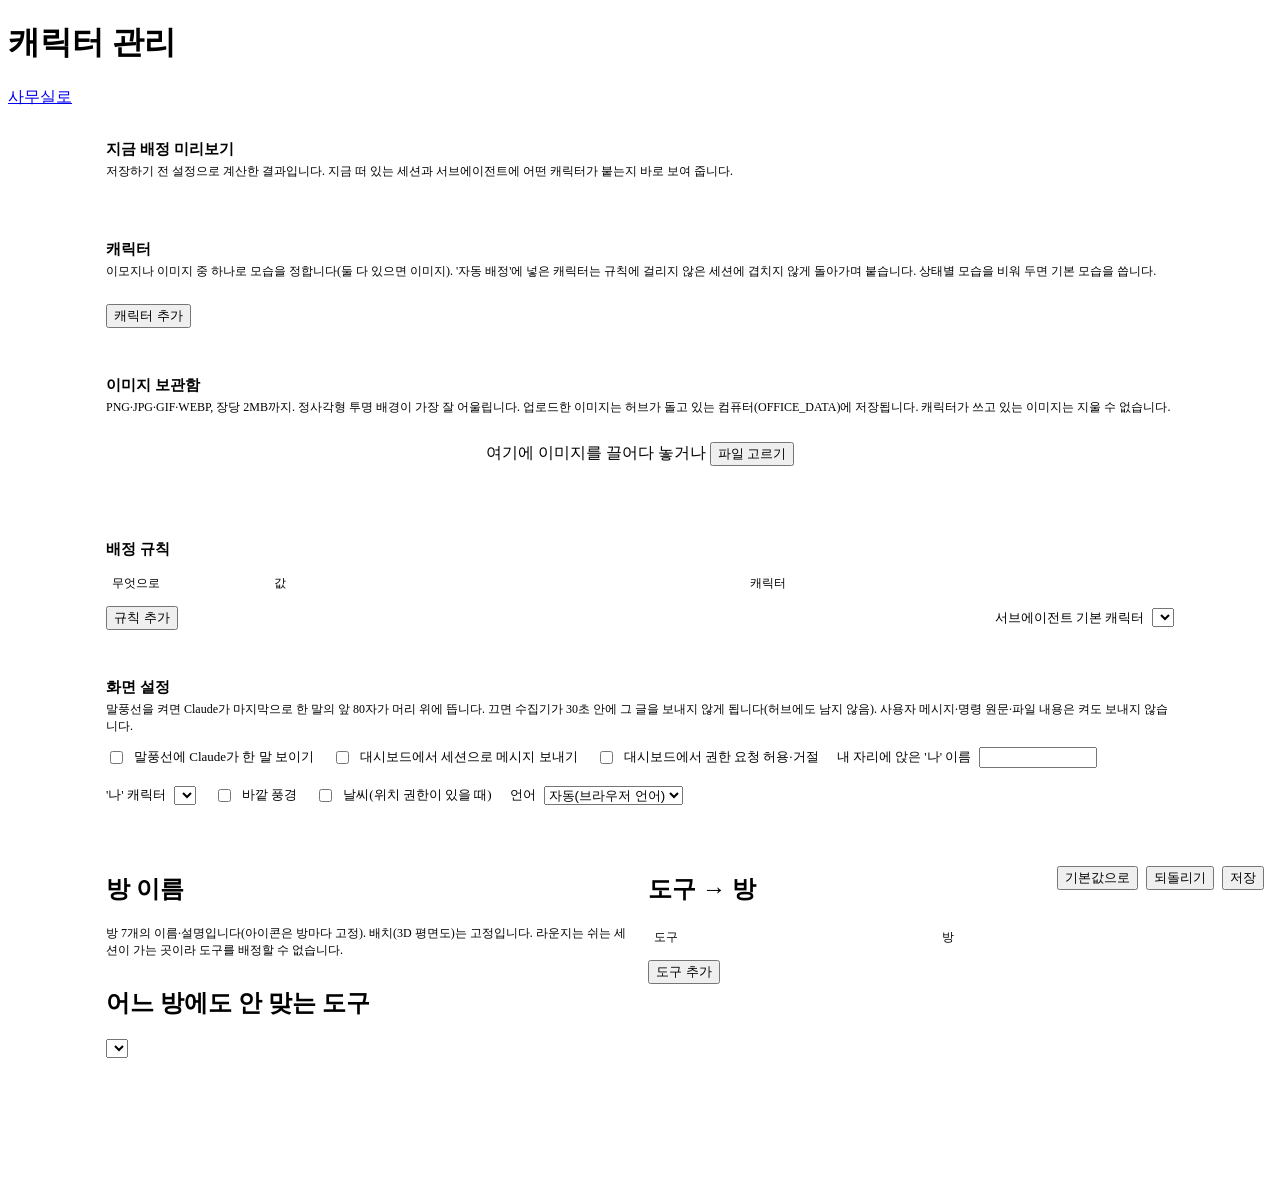
==== hub/static/admin.html @ 645daaee "feat(office): 감성 바깥 풍경·모서리 기둥 전자시계·날씨(위치 권한이 있을 때만), 설정으로 켜고 끔 - 풍경: 하늘 세 겹 그라데이션(새벽빛·노을 띠), 해 빛무리·초" ====
<!doctype html>
<html lang="ko">
<head>
<meta charset="utf-8">
<meta name="viewport" content="width=device-width, initial-scale=1">
<link rel="icon" href="/static/favicon.svg" type="image/svg+xml">
<link rel="icon" href="/static/favicon-32.png" type="image/png" sizes="32x32">
<link rel="apple-touch-icon" href="/static/apple-touch-icon.png">
<title>캐릭터 관리</title>
<link rel="icon" href="data:image/svg+xml,%3Csvg xmlns=%22http://www.w3.org/2000/svg%22 viewBox=%220 0 100 100%22%3E%3Ctext y=%22.9em%22 font-size=%2290%22%3E🏢%3C/text%3E%3C/svg%3E">
<link rel="stylesheet" href="/static/vendor/fontawesome/css/fontawesome.min.css">
<link rel="stylesheet" href="/static/vendor/fontawesome/css/solid.min.css">
<link rel="stylesheet" href="/static/theme.css">
<style>
  main { max-width: 1100px; margin: 0 auto; padding: 16px 16px 96px; }
  section.card { background: var(--surface); border: 1px solid var(--border); border-radius: 12px; padding: 16px; margin-bottom: 16px; }
  section.card > h2 { margin: 0 0 4px; font-size: 15px; color: var(--text-hi); }
  .help { margin: 0 0 12px; font-size: 12px; color: var(--text-dim); }
  .row { display: flex; gap: 8px; align-items: center; flex-wrap: wrap; }

  .chars { display: grid; grid-template-columns: repeat(auto-fill, minmax(230px, 1fr)); gap: 12px; }
  .ch { background: var(--bg-2); border: 1px solid var(--border); border-radius: 10px; padding: 12px; display: flex; flex-direction: column; gap: 8px; }
  .ch .head { display: flex; gap: 10px; align-items: center; }
  .av { width: 56px; height: 56px; flex: none; display: grid; place-items: center; border-radius: 50%; background: var(--surface); border: 2px solid var(--c, var(--border-2)); overflow: hidden; }
  .av .av-emo { font-size: 32px; }
  .av.sm { width: 30px; height: 30px; border-width: 1.5px; } .av.sm .av-emo { font-size: 17px; }
  .ch label { display: grid; grid-template-columns: 64px 1fr; gap: 6px; align-items: center; font-size: 12px; color: var(--text-dim); }
  .ch input[type=color] { padding: 0; height: 28px; width: 44px; }
  .ch .imgbtn { display: flex; gap: 6px; }
  .ch .imgbtn button { flex: 1; font-size: 12px; padding: 4px 6px; }
  .ch details { font-size: 12px; }
  .ch summary { cursor: pointer; color: var(--text-dim); }
  .ch .st { display: grid; grid-template-columns: 52px 30px 1fr auto; gap: 6px; align-items: center; margin-top: 6px; }
  .ch .st input { width: 100%; }
  .ch .wk { display: grid; grid-template-columns: 52px 1fr; gap: 6px; align-items: center; margin-top: 6px; }
  .ch .wk .fr { display: flex; gap: 4px; flex-wrap: wrap; }
  .ch .wk .wf { position: relative; width: 30px; height: 38px; border: 1px solid var(--border); border-radius: 6px;
    background: var(--bg-1, #0b1220); padding: 0; overflow: hidden; }
  .ch .wk .wf img { width: 100%; height: 100%; object-fit: contain; display: block; }
  .ch .wk .wf.pixel img { image-rendering: pixelated; }
  .ch .wk .wf:hover::after { content: "×"; position: absolute; inset: 0; display: grid; place-items: center;
    background: rgba(0,0,0,.55); color: #fff; font-size: 16px; }
  .ch .wk .add { width: 30px; height: 38px; padding: 0; font-size: 12px; }
  .ch .wk .hint { grid-column: 1 / -1; color: var(--text-dim2); font-size: 11px; line-height: 1.4; }
  .ch .foot { display: flex; justify-content: space-between; align-items: center; font-size: 12px; }
  .ch .id { color: var(--text-dim2); font-size: 11px; }

  .lib { display: grid; grid-template-columns: repeat(auto-fill, minmax(92px, 1fr)); gap: 10px; }
  .lib .it { background: var(--bg-2); border: 1px solid var(--border); border-radius: 8px; padding: 6px; text-align: center; font-size: 11px; color: var(--text-dim2); }
  .lib .it .img { height: 64px; display: grid; place-items: center; }
  .lib .it img { max-width: 100%; max-height: 64px; }
  .lib .it.pick { cursor: pointer; } .lib .it.pick:hover { border-color: var(--info); }
  .drop { border: 1.5px dashed var(--border-2); border-radius: 10px; padding: 14px; text-align: center; color: var(--text-dim); margin-bottom: 12px; }
  .drop.over { border-color: var(--info); color: var(--text-hi); }

  table { width: 100%; border-collapse: collapse; font-size: 13px; }
  th { text-align: left; color: var(--text-dim2); font-weight: 500; font-size: 12px; padding: 4px 6px; }
  td { padding: 4px 6px; border-top: 1px solid var(--border); }
  td input, td select { width: 100%; }
  td.btns { white-space: nowrap; width: 1%; }
  td.btns button { padding: 3px 8px; }

  .preview { display: flex; flex-wrap: wrap; gap: 8px; }
  .pv { display: flex; gap: 8px; align-items: center; background: var(--bg-2); border: 1px solid var(--border); border-radius: 999px; padding: 3px 12px 3px 3px; font-size: 12px; }
  .pv .n { color: var(--text-hi); } .pv .p { color: var(--text-dim2); }
  .grid2 { display: grid; grid-template-columns: 1fr 1fr; gap: 16px; }
  .rooms { display: grid; grid-template-columns: repeat(auto-fill, minmax(180px, 1fr)); gap: 8px; }
  .rooms .r { display: grid; grid-template-columns: 34px 1fr; gap: 6px; margin-bottom: 6px; align-items: center; }
  .rooms .ricon { display: grid; place-items: center; height: 30px; border-radius: 6px; background: var(--bg-2); border: 1px solid var(--border); color: var(--text-dim); }
  button i.fa-solid { pointer-events: none; }
  button.has { color: var(--good); }

  .savebar { position: fixed; left: 0; right: 0; bottom: 0; background: var(--bg-2); border-top: 1px solid var(--border-2); padding: 10px 16px; display: flex; gap: 8px; align-items: center; justify-content: flex-end; flex-wrap: wrap; }
  .savebar .msg { margin-right: auto; font-size: 13px; }
  .msg.err { color: var(--bad); } .msg.ok { color: var(--good); } .msg.dirty { color: var(--warning); }

  dialog { background: var(--surface-3); color: var(--text); border: 1px solid var(--border-2); border-radius: 12px; width: min(640px, calc(100vw - 32px)); padding: 16px; }
  dialog::backdrop { background: rgba(0,0,0,.6); }
  dialog h3 { margin: 0 0 10px; color: var(--text-hi); font-size: 15px; }
  @media (max-width: 700px) { .grid2 { grid-template-columns: 1fr; } }
</style>
</head>
<body>
<header class="topbar">
  <h1><i class="fa-solid fa-gear"></i> 캐릭터 관리</h1>
  <span class="spacer"></span>
  <a class="chip" href="/"><i class="fa-solid fa-building"></i> 사무실로</a>
</header>
<main>
  <section class="card">
    <h2>지금 배정 미리보기</h2>
    <p class="help">저장하기 전 설정으로 계산한 결과입니다. 지금 떠 있는 세션과 서브에이전트에 어떤 캐릭터가 붙는지 바로 보여 줍니다.</p>
    <div class="preview" id="preview"></div>
  </section>

  <section class="card">
    <h2>캐릭터</h2>
    <p class="help">이모지나 이미지 중 하나로 모습을 정합니다(둘 다 있으면 이미지). '자동 배정'에 넣은 캐릭터는 규칙에 걸리지 않은 세션에 겹치지 않게 돌아가며 붙습니다. 상태별 모습을 비워 두면 기본 모습을 씁니다.</p>
    <div class="chars" id="chars"></div>
    <div class="row" style="margin-top:12px"><button id="addChar"><i class="fa-solid fa-plus"></i> 캐릭터 추가</button></div>
  </section>

  <section class="card">
    <h2>이미지 보관함</h2>
    <p class="help">PNG·JPG·GIF·WEBP, 장당 2MB까지. 정사각형 투명 배경이 가장 잘 어울립니다. 업로드한 이미지는 허브가 돌고 있는 컴퓨터(OFFICE_DATA)에 저장됩니다. 캐릭터가 쓰고 있는 이미지는 지울 수 없습니다.</p>
    <div class="drop" id="drop">여기에 이미지를 끌어다 놓거나 <button id="pickFiles">파일 고르기</button><input type="file" id="files" accept="image/png,image/jpeg,image/gif,image/webp" multiple hidden></div>
    <div class="lib" id="lib"></div>
  </section>

  <section class="card">
    <h2>배정 규칙</h2>
    <p class="help" id="helpRules"></p>
    <table><thead><tr><th style="width:150px">무엇으로</th><th>값</th><th style="width:180px">캐릭터</th><th></th></tr></thead><tbody id="rules"></tbody></table>
    <div class="row" style="margin-top:10px">
      <button id="addRule"><i class="fa-solid fa-plus"></i> 규칙 추가</button>
      <span class="spacer" style="flex:1"></span>
      <label class="row" style="font-size:13px">서브에이전트 기본 캐릭터 <select id="subChar"></select></label>
    </div>
  </section>

  <section class="card">
    <h2>화면 설정</h2>
    <p class="help">말풍선을 켜면 Claude가 마지막으로 한 말의 앞 80자가 머리 위에 뜹니다. 끄면 수집기가 30초 안에 그 글을 보내지 않게 됩니다(허브에도 남지 않음). 사용자 메시지·명령 원문·파일 내용은 켜도 보내지 않습니다.</p>
    <p class="help" id="helpMsg"></p>
    <div class="row" style="gap:18px">
      <label class="row" style="font-size:13px"><input type="checkbox" id="speech"> 말풍선에 Claude가 한 말 보이기</label>
      <label class="row" style="font-size:13px" title="허브 OFFICE_TOKEN 과 그 컴퓨터 수집기의 CLAUDE_OFFICE_MESSAGES=on 도 있어야 동작"><input type="checkbox" id="messaging"> 대시보드에서 세션으로 메시지 보내기</label>
      <label class="row" style="font-size:13px" title="허브 OFFICE_TOKEN, 그 컴퓨터 .env 의 CLAUDE_OFFICE_APPROVE=on, 승인 훅(install_hooks.py --approve --apply)도 있어야 동작"><input type="checkbox" id="approvals"> 대시보드에서 권한 요청 허용·거절</label>
      <label class="row" style="font-size:13px">내 자리에 앉은 '나' 이름 <input id="meName" maxlength="12" style="width:110px"></label>
      <label class="row" style="font-size:13px">'나' 캐릭터 <select id="meChar"></select></label>
      <label class="row" style="font-size:13px" title="뒤쪽 통유리 너머로 지금 시각의 하늘과 도시를 보입니다. 끄면 젖빛 유리"><input type="checkbox" id="outside"> 바깥 풍경</label>
      <label class="row" style="font-size:13px" title="켜면 이 브라우저에 위치 권한을 묻고, 허락한 브라우저에서만 그곳 날씨를 풍경·시계에 보입니다(https 또는 이 컴퓨터 주소에서만)"><input type="checkbox" id="weather"> 날씨(위치 권한이 있을 때)</label>
      <label class="row" style="font-size:13px">언어 <select id="language"><option value="auto">자동(브라우저 언어)</option><option value="ko">한국어</option><option value="en">English</option></select></label>
    </div>
  </section>

  <section class="card grid2">
    <div>
      <h2>방 이름</h2>
      <p class="help">방 7개의 이름·설명입니다(아이콘은 방마다 고정). 배치(3D 평면도)는 고정입니다. 라운지는 쉬는 세션이 가는 곳이라 도구를 배정할 수 없습니다.</p>
      <div class="rooms" id="rooms"></div>
      <h2 style="margin-top:16px">어느 방에도 안 맞는 도구</h2>
      <div class="row"><select id="defaultRoom"></select></div>
    </div>
    <div>
      <h2>도구 → 방</h2>
      <p class="help" id="helpTools"></p>
      <table><thead><tr><th>도구</th><th style="width:130px">방</th><th></th></tr></thead><tbody id="tools"></tbody></table>
      <div class="row" style="margin-top:10px"><button id="addTool"><i class="fa-solid fa-plus"></i> 도구 추가</button></div>
    </div>
  </section>
</main>

<div class="savebar">
  <span class="msg" id="msg"></span>
  <button class="danger" id="reset">기본값으로</button>
  <button id="revert">되돌리기</button>
  <button class="primary" id="save">저장</button>
</div>

<dialog id="picker">
  <h3>이미지 고르기</h3>
  <div class="lib" id="pickLib"></div>
  <div class="row" style="margin-top:12px; justify-content:flex-end">
    <button id="pickUpload">새로 올리기</button>
    <button id="pickNone">이미지 빼기</button>
    <button id="pickClose">닫기</button>
  </div>
</dialog>

<script src="/static/i18n.js"></script>
<script src="/static/i18n/en-common.js"></script>
<script src="/static/i18n/en-admin.js"></script>
<script src="/static/shared.js"></script>
<script>
"use strict";
const { assignCharacters, avatarHTML, esc } = Office;
const $ = id => document.getElementById(id);
const ROOM_ICON = { library: "book", dev: "laptop-code", server: "server", search: "globe", meeting: "people-group", mydesk: "user", lounge: "mug-hot" };
const STATES = [["working", "작업 중"], ["thinking", "생각 중"], ["stalled", "막힘"], ["idle", "휴식"]];
// 걸을 때 번갈아 보일 이미지. 쿼터뷰라 ↙ 앞모습·↗ 뒷모습만 있으면 ↘·↖ 는 화면이 좌우를 뒤집어 쓴다
const WALK = [["front", "앞 ↙"], ["back", "뒤 ↗"]];
const WALK_MAX = 4;
const MATCH = [["project", "프로젝트 폴더"], ["session", "세션 이름"], ["agentType", "서브에이전트 종류"], ["host", "맥(수집기)"]];
// <code> 가 섞인 안내 문단(정적 HTML 의 글자 마디 단위 번역으로는 못 바꿔서 통째로 t() 한다)
const HELP = {
  helpRules: "위에서부터 처음 맞는 규칙이 이깁니다. 값 끝에 <code>*</code>를 붙이면 앞부분이 같은 것을 모두 고릅니다(예: <code>myproject-*</code>). 대소문자는 가리지 않습니다. 세션 이름은 Claude가 다시 시작될 때마다 바뀔 수 있으니 오래 쓸 규칙은 프로젝트로 거세요.",
  helpMsg: "메시지 보내기를 켜면 사무실 화면에서 세션을 고르고 그 세션의 Claude 에게 말을 보낼 수 있습니다. 세 가지가 다 있어야 동작합니다: 허브의 <code>OFFICE_TOKEN</code>, 이 설정, 그 세션이 있는 컴퓨터 수집기의 <code>CLAUDE_OFFICE_MESSAGES=on</code>. 받는 Claude 는 '다른 세션이 보낸 메시지'로 받고, 권한 확인을 건너뛰는 세션은 그 터미널에서 승인해야 전달됩니다.",
  helpTools: "도구 이름이 맞으면 그 방으로 걸어갑니다. <code>mcp__*</code>처럼 <code>*</code>로 앞부분을 맞출 수 있습니다. 쉬는 세션은 늘 라운지로 갑니다.",
};
for (const [id, html] of Object.entries(HELP)) $(id).innerHTML = t(html);
let cfg = null, saved = "", assets = [], agents = [];

const clone = o => JSON.parse(JSON.stringify(o));
const dirty = () => JSON.stringify(cfg) !== saved;

// 허브에 OFFICE_TOKEN 이 있으면 쓰기에 토큰이 필요하다. 처음 401 을 받으면 물어보고 이 브라우저에 기억한다.
let token = "";
try { token = localStorage.getItem("office.token") || ""; } catch (_) {}
async function api(method, url, body, raw, retried) {
  const headers = raw ? {} : (body ? { "Content-Type": "application/json" } : {});
  if (token) headers["X-Office-Token"] = token;
  const r = await fetch(url, { method, headers, body: raw ? body : (body ? JSON.stringify(body) : undefined) });
  if (r.status === 401 && !retried) {
    const tk = prompt(t("이 허브는 쓰기에 토큰이 필요합니다.\n허브를 띄운 컴퓨터의 claude-office 폴더 .env 파일에서 OFFICE_TOKEN= 뒤의 값입니다. 한 번 넣으면 이 브라우저가 기억합니다."));
    if (tk) { token = tk.trim(); try { localStorage.setItem("office.token", token); } catch (_) {} return api(method, url, body, raw, true); }
  }
  const txt = await r.text();
  let j = null; try { j = JSON.parse(txt); } catch (_) {}
  if (!r.ok) {
    let d = j && j.detail;
    if (Array.isArray(d)) d = d.map(x => `${(x.loc || []).slice(1).join(".")}: ${x.msg}`).join(" / ");
    if (r.status === 401) { token = ""; try { localStorage.removeItem("office.token"); } catch (_) {} }
    throw new Error(d || txt || r.statusText);
  }
  return j;
}

function say(text, cls) { const m = $("msg"); m.textContent = text; m.className = "msg " + (cls || ""); }
function markDirty() { if (dirty()) say(t("저장하지 않은 변경이 있습니다"), "dirty"); else say(""); }

function charOptions(sel, withNone) {
  return (withNone ? `<option value="">${t("(자동 배정에서 고르기)")}</option>` : "") +
    cfg.characters.map(c => `<option value="${esc(c.id)}"${c.id === sel ? " selected" : ""}>${esc(c.emoji || "🖼️")} ${esc(Office.label(c.name))}</option>`).join("");
}
function roomOptions(sel, withLounge) {
  return cfg.rooms.filter(r => withLounge || r.id !== "lounge")
    .map(r => `<option value="${r.id}"${r.id === sel ? " selected" : ""}>${esc(Office.label(r.name))}</option>`).join("");
}

function renderChars() {
  $("chars").innerHTML = cfg.characters.map((c, i) => `
    <div class="ch" data-c="${i}">
      <div class="head">
        <div class="av${c.pixel ? " pixel" : ""}" style="--c:${c.color}">${avatarHTML(c, "")}</div>
        <div style="flex:1; min-width:0; display:flex; flex-direction:column; gap:6px">
          <input data-f="name" value="${esc(Office.label(c.name))}" maxlength="24" aria-label="${t("이름")}">
          <span class="id">id: ${esc(c.id)}</span>
        </div>
      </div>
      <label>${t("이모지")} <input data-f="emoji" value="${esc(c.emoji)}" maxlength="16" placeholder="${t("예: 🦊")}"></label>
      <label>${t("이미지")} <span class="imgbtn"><button data-act="img">${c.image ? t("바꾸기") : t("고르기")}</button>${c.image ? `<button data-act="noimg">${t("빼기")}</button>` : ""}</span></label>
      <label>${t("테두리색")} <span class="row"><input type="color" data-f="color" value="${c.color}"><span class="id">${c.color}</span></span></label>
      <details${Object.values(c.states || {}).some(s => s.emoji || s.image) ? " open" : ""}>
        <summary>${t("상태별 모습")}</summary>
        ${STATES.map(([k, label]) => {
          const s = (c.states || {})[k] || {};
          return `<div class="st" data-s="${k}"><span>${t(label)}</span>
            <div class="av sm${c.pixel ? " pixel" : ""}" style="--c:${c.color}">${avatarHTML(c, k)}</div>
            <input data-sf="emoji" value="${esc(s.emoji || "")}" maxlength="16" placeholder="${t("이모지")}">
            <button data-act="simg" title="${s.image ? t("이미지 바꾸기") : t("이미지 고르기")}"${s.image ? ' class="has"' : ""}><i class="fa-solid fa-image"></i>${s.image ? ' <i class="fa-solid fa-check"></i>' : ""}</button></div>`;
        }).join("")}
      </details>
      <details${Object.values(c.walk || {}).some(f => f.length) ? " open" : ""}>
        <summary>${t("걷기 모습")}</summary>
        ${WALK.map(([k, label]) => {
          const fr = (c.walk || {})[k] || [];
          return `<div class="wk" data-w="${k}"><span>${t(label)}</span><span class="fr">
            ${fr.map((n, j) => `<button class="wf${c.pixel ? " pixel" : ""}" data-act="wdel" data-wi="${j}" title="${t("{n}번째 장 빼기", { n: j + 1 })}"><img src="/assets/${encodeURIComponent(n)}" alt=""></button>`).join("")}
            ${fr.length < WALK_MAX ? `<button class="add" data-act="wadd" title="${t("이미지 더하기")}"><i class="fa-solid fa-plus"></i></button>` : ""}</span></div>`;
        }).join("")}
        <div class="wk"><span class="hint">${t("걸음마다 순서대로 넘깁니다(보통 내딛기·지나가기 2장). 앞은 왼쪽 아래(↙), 뒤는 오른쪽 위(↗)를 보고 걷는 그림을 넣으면 반대쪽은 좌우를 뒤집어 씁니다. 비우면 걸을 때도 기본 모습입니다.")}</span></div>
      </details>
      <div class="foot">
        <span class="row" style="gap:12px">
          <label style="display:flex; gap:4px"><input type="checkbox" data-f="inPool"${c.inPool ? " checked" : ""}>${t("자동 배정")}</label>
          <label style="display:flex; gap:4px" title="${t("픽셀아트를 확대해도 뭉개지지 않게")}"><input type="checkbox" data-f="pixel"${c.pixel ? " checked" : ""}>${t("픽셀")}</label>
        </span>
        <button class="danger" data-act="del">${t("삭제")}</button>
      </div>
    </div>`).join("");
}

function renderRules() {
  $("rules").innerHTML = cfg.assignments.map((a, i) => `
    <tr data-r="${i}">
      <td><select data-f="match">${MATCH.map(([k, l]) => `<option value="${k}"${a.match === k ? " selected" : ""}>${t(l)}</option>`).join("")}</select></td>
      <td><input data-f="value" value="${esc(a.value)}" list="dl-${a.match}" maxlength="80"></td>
      <td><select data-f="character">${charOptions(a.character)}</select></td>
      <td class="btns"><button data-act="up" title="${t("위로")}"><i class="fa-solid fa-arrow-up"></i></button> <button data-act="down" title="${t("아래로")}"><i class="fa-solid fa-arrow-down"></i></button> <button class="danger" data-act="del" title="${t("삭제")}"><i class="fa-solid fa-xmark"></i></button></td>
    </tr>`).join("") || `<tr><td colspan="4" style="color:var(--text-dim2)">${t("규칙이 없습니다. 모든 세션이 자동 배정됩니다.")}</td></tr>`;
  $("subChar").innerHTML = charOptions(cfg.subagentCharacter, true);
  $("meChar").innerHTML = `<option value="">🧑‍💻 ${t("(기본)")}</option>` + charOptions(cfg.meCharacter, false);
  $("speech").checked = cfg.speech !== false;
  $("messaging").checked = !!cfg.messaging;
  $("approvals").checked = !!cfg.approvals;
  $("meName").value = Office.label(cfg.meName || "나");
  $("language").value = cfg.language || "auto";
  $("outside").checked = cfg.outside !== false;
  $("weather").checked = cfg.weather !== false;
}

function renderRooms() {
  $("rooms").innerHTML = cfg.rooms.map((r, i) => `
    <div class="r" data-room="${i}"><span class="ricon" title="${t("방 아이콘(고정)")}"><i class="fa-solid fa-${ROOM_ICON[r.id] || "door-open"}"></i></span><input data-f="name" value="${esc(Office.label(r.name))}" maxlength="12" aria-label="${t("이름")}"><input data-f="desc" value="${esc(Office.label(r.desc || ""))}" maxlength="40" placeholder="${t("설명(오른쪽 안내에 보임)")}" style="grid-column:1/-1"></div>`).join("");
  $("defaultRoom").innerHTML = roomOptions(cfg.defaultRoom);
  $("tools").innerHTML = cfg.toolRooms.map((tr, i) => `
    <tr data-t="${i}"><td><input data-f="pattern" value="${esc(tr.pattern)}" maxlength="64" list="dl-tools"></td>
      <td><select data-f="room">${roomOptions(tr.room)}</select></td>
      <td class="btns"><button class="danger" data-act="del" title="${t("삭제")}"><i class="fa-solid fa-xmark"></i></button></td></tr>`).join("");
}

function renderLib() {
  const used = new Set();
  cfg.characters.forEach(c => {
    used.add(c.image); Object.values(c.states || {}).forEach(s => used.add(s.image));
    Object.values(c.walk || {}).forEach(fr => fr.forEach(n => used.add(n)));
  });
  $("lib").innerHTML = assets.map(a => `
    <div class="it"><div class="img"><img src="${a.url}" alt=""></div>
      <div>${Math.round(a.bytes / 1024)}KB</div>
      ${used.has(a.name) ? `<div style="color:var(--good)">${t("사용 중")}</div>` : `<button class="danger" data-del="${esc(a.name)}" style="font-size:11px;padding:2px 6px;margin-top:4px">${t("지우기")}</button>`}
    </div>`).join("") || `<div style="grid-column:1/-1; color:var(--text-dim2); font-size:13px">${t("아직 올린 이미지가 없습니다.")}</div>`;
}

function renderDatalists() {
  const uniq = arr => [...new Set(arr.filter(Boolean))].sort();
  const lists = {
    project: uniq(agents.map(a => a.project)), session: uniq(agents.map(a => a.name)),
    agentType: uniq(agents.flatMap(a => (a.subagents || []).map(s => s.type))), host: uniq(agents.map(a => a.host)),
    tools: uniq(agents.flatMap(a => (a.recent || []).map(r => r.tool))),
  };
  let html = "";
  for (const [k, v] of Object.entries(lists)) html += `<datalist id="dl-${k}">${v.map(x => `<option value="${esc(x)}">`).join("")}</datalist>`;
  let d = $("datalists"); if (!d) { d = document.createElement("div"); d.id = "datalists"; document.body.appendChild(d); }
  d.innerHTML = html;
}

function renderPreview() {
  if (!agents.length) { $("preview").innerHTML = `<span style="color:var(--text-dim2); font-size:13px">${t("지금 보이는 세션이 없습니다.")}</span>`; return; }
  const m = assignCharacters(cfg, agents);
  const pill = (key, name, sub) => {
    const c = m.get(key);
    return `<span class="pv"><span class="av sm${c && c.pixel ? " pixel" : ""}" style="--c:${c ? c.color : "#243858"}">${c ? avatarHTML(c, "") : ""}</span><span class="n">${esc(name)}</span><span class="p">${esc(sub)}</span></span>`;
  };
  $("preview").innerHTML = agents.map(a =>
    pill(a.id, a.name, `${a.project} · ${m.get(a.id) ? Office.label(m.get(a.id).name) : ""}`) +
    (a.subagents || []).map(s => pill(a.id + "/" + s.id, "↳ " + s.type, m.get(a.id + "/" + s.id) ? Office.label(m.get(a.id + "/" + s.id).name) : "")).join("")
  ).join("");
}

function renderAll() { renderChars(); renderRules(); renderRooms(); renderLib(); renderDatalists(); renderPreview(); markDirty(); }
function light() { renderPreview(); markDirty(); }

// ---- 입력 반영 ----
document.addEventListener("input", e => {
  const t = e.target;
  const ch = t.closest("[data-c]"), rule = t.closest("[data-r]"), room = t.closest("[data-room]"), tool = t.closest("[data-t]");
  const val = t.type === "checkbox" ? t.checked : t.value;
  if (ch) {
    const c = cfg.characters[+ch.dataset.c];
    if (t.dataset.f) c[t.dataset.f] = val;
    if (t.dataset.sf) {
      const k = t.closest("[data-s]").dataset.s;
      c.states = c.states || {}; c.states[k] = { ...(c.states[k] || { image: "" }), emoji: val };
    }
    if (t.dataset.f === "color") t.nextElementSibling.textContent = val;
    // 카드 안 모습만 다시 그린다(입력 중 포커스를 잃지 않게)
    ch.querySelector(".head .av").outerHTML = `<div class="av${c.pixel ? " pixel" : ""}" style="--c:${c.color}">${avatarHTML(c, "")}</div>`;
    ch.querySelectorAll(".st").forEach(s => s.querySelector(".av").outerHTML =
      `<div class="av sm${c.pixel ? " pixel" : ""}" style="--c:${c.color}">${avatarHTML(c, s.dataset.s)}</div>`);
    if (t.dataset.f === "name" || t.dataset.f === "emoji") { renderRules(); }
  } else if (rule) {
    cfg.assignments[+rule.dataset.r][t.dataset.f] = val;
    if (t.dataset.f === "match") rule.querySelector("[data-f=value]").setAttribute("list", "dl-" + val);
  } else if (room) {
    cfg.rooms[+room.dataset.room][t.dataset.f] = val;
  } else if (tool) {
    cfg.toolRooms[+tool.dataset.t][t.dataset.f] = val;
  } else if (t.id === "subChar") cfg.subagentCharacter = val;
  else if (t.id === "meChar") cfg.meCharacter = val;
  else if (t.id === "speech") cfg.speech = val;
  else if (t.id === "messaging") cfg.messaging = val;
  else if (t.id === "approvals") cfg.approvals = val;
  else if (t.id === "meName") cfg.meName = val;
  else if (t.id === "defaultRoom") cfg.defaultRoom = val;
  else if (t.id === "language") cfg.language = val;
  else if (t.id === "outside") cfg.outside = val;
  else if (t.id === "weather") {
    cfg.weather = val;
    // 날씨를 켤 때 이 브라우저에 위치 권한을 묻는다(사람이 누른 때라야 창이 뜬다). 막혔거나 https 가 아니면 알려 준다
    if (val && navigator.geolocation) {
      if (!window.isSecureContext) say(I18N.t("이 주소(http)에서는 브라우저가 위치를 주지 않습니다. https 나 이 컴퓨터 주소(127.0.0.1)로 열면 날씨가 보입니다."), "err");
      else navigator.geolocation.getCurrentPosition(() => say(I18N.t("위치 권한을 받았습니다. 저장하면 사무실 화면에 날씨가 보입니다."), "ok"),
        () => say(I18N.t("위치 권한이 없어 날씨는 보이지 않습니다(풍경은 그대로)."), "err"), { timeout: 15000 });
    }
  }
  light();
});

document.addEventListener("click", async e => {
  const b = e.target.closest("button"); if (!b) return;
  const ch = b.closest("[data-c]"), rule = b.closest("[data-r]"), tool = b.closest("[data-t]");
  const act = b.dataset.act;
  if (ch && act) {
    const i = +ch.dataset.c, c = cfg.characters[i];
    if (act === "del") {
      if (cfg.characters.length === 1) return say(t("캐릭터는 하나 이상 있어야 합니다"), "err");
      const n = cfg.assignments.filter(a => a.character === c.id).length;
      if (!confirm(t("'{name}' 캐릭터를 지울까요?", { name: Office.label(c.name) }) + (n ? "\n" + t("이 캐릭터를 쓰는 배정 규칙 {n}개도 함께 지워집니다.", { n }) : ""))) return;
      cfg.characters.splice(i, 1);
      cfg.assignments = cfg.assignments.filter(a => a.character !== c.id);
      if (cfg.subagentCharacter === c.id) cfg.subagentCharacter = "";
      if (cfg.meCharacter === c.id) cfg.meCharacter = "";
    } else if (act === "img") { const n = await pick(); if (n === undefined) return; c.image = n || ""; }
    else if (act === "noimg") c.image = "";
    else if (act === "wadd") {
      const k = b.closest("[data-w]").dataset.w, n = await pick(); if (!n) return;
      c.walk = c.walk || {}; c.walk[k] = [...(c.walk[k] || []), n].slice(0, WALK_MAX);
    } else if (act === "wdel") {
      const k = b.closest("[data-w]").dataset.w;
      c.walk[k] = c.walk[k].filter((_, j) => j !== +b.dataset.wi);
    }
    else if (act === "simg") {
      const k = b.closest("[data-s]").dataset.s, n = await pick(); if (n === undefined) return;
      c.states = c.states || {}; c.states[k] = { ...(c.states[k] || { emoji: "" }), image: n || "" };
    }
    renderAll(); return;
  }
  if (rule && act) {
    const i = +rule.dataset.r, a = cfg.assignments;
    if (act === "del") a.splice(i, 1);
    if (act === "up" && i > 0) [a[i - 1], a[i]] = [a[i], a[i - 1]];
    if (act === "down" && i < a.length - 1) [a[i + 1], a[i]] = [a[i], a[i + 1]];
    renderRules(); light(); return;
  }
  if (tool && act === "del") { cfg.toolRooms.splice(+tool.dataset.t, 1); renderRooms(); light(); return; }
  if (b.dataset.del) {
    try { await api("DELETE", "/api/assets/" + encodeURIComponent(b.dataset.del)); await loadAssets(); renderLib(); }
    catch (err) { say(t("지우지 못함: ") + t(err.message), "err"); }
  }
});

$("addChar").onclick = () => {
  cfg.characters.push({ id: "c" + Date.now().toString(36), name: t("새 캐릭터"), emoji: "🙂", image: "", color: "#38bdf8", inPool: true, pixel: false, states: {}, walk: {} });
  renderAll();
  $("chars").lastElementChild.scrollIntoView({ behavior: "smooth", block: "center" });
  $("chars").lastElementChild.querySelector("[data-f=name]").select();
};
$("addRule").onclick = () => {
  const proj = agents[0] ? agents[0].project : "";
  cfg.assignments.push({ match: "project", value: proj || t("프로젝트이름"), character: cfg.characters[0].id });
  renderRules(); light();
};
$("addTool").onclick = () => { cfg.toolRooms.push({ pattern: "", room: "dev" }); renderRooms(); light(); };

$("save").onclick = async () => {
  try {
    cfg = await api("PUT", "/api/config", cfg); saved = JSON.stringify(cfg);
    renderAll(); say(t("저장했습니다. 사무실 화면에 바로 반영됩니다."), "ok");
    I18N.sync(cfg.language);   // 언어를 바꿨으면 새 언어로 다시 연다
  } catch (err) { say(t("저장하지 못함: ") + t(err.message), "err"); }
};
$("revert").onclick = () => { cfg = JSON.parse(saved); renderAll(); say(t("마지막으로 저장한 상태로 되돌렸습니다."), "ok"); };
$("reset").onclick = async () => {
  if (!confirm(t("캐릭터·규칙·방 이름을 모두 기본값으로 되돌릴까요? 올린 이미지는 보관함에 남습니다."))) return;
  try { cfg = await api("POST", "/api/config/reset"); saved = JSON.stringify(cfg); renderAll(); say(t("기본값으로 되돌렸습니다."), "ok"); I18N.sync(cfg.language); }
  catch (err) { say(t(err.message), "err"); }
};
addEventListener("beforeunload", e => { if (dirty()) { e.preventDefault(); e.returnValue = ""; } });

// ---- 이미지 ----
async function loadAssets() { assets = await api("GET", "/api/assets"); }
async function upload(files) {
  let ok = 0, last = null;
  for (const f of files) {
    try { const r = await api("POST", "/api/assets", f, true); ok++; last = r.name; }
    catch (err) { say(`${f.name}: ${t(err.message)}`, "err"); }
  }
  await loadAssets(); renderLib();
  if (ok) say(t("이미지 {n}장을 올렸습니다.", { n: ok }), "ok");
  return last;
}
$("pickFiles").onclick = () => $("files").click();
$("files").onchange = e => { upload([...e.target.files]); e.target.value = ""; };
const drop = $("drop");
drop.addEventListener("dragover", e => { e.preventDefault(); drop.classList.add("over"); });
drop.addEventListener("dragleave", () => drop.classList.remove("over"));
drop.addEventListener("drop", e => { e.preventDefault(); drop.classList.remove("over"); upload([...e.dataTransfer.files]); });

// 이미지 고르기 대화상자. 이름을 돌려주고, "빼기"는 "", 닫기는 undefined.
function pick() {
  return new Promise(resolve => {
    const dlg = $("picker");
    const draw = () => {
      $("pickLib").innerHTML = assets.map(a => `<div class="it pick" data-n="${esc(a.name)}"><div class="img"><img src="${a.url}" alt=""></div></div>`).join("")
        || `<div style="color:var(--text-dim2); font-size:13px">${t("보관함이 비어 있습니다. 새로 올려 주세요.")}</div>`;
    };
    draw();
    const done = v => { dlg.close(); cleanup(); resolve(v); };
    const onPick = e => { const it = e.target.closest("[data-n]"); if (it) done(it.dataset.n); };
    const input = document.createElement("input");
    input.type = "file"; input.accept = "image/png,image/jpeg,image/gif,image/webp";
    input.onchange = async () => { const n = await upload([...input.files]); if (n) done(n); };
    const handlers = [[$("pickLib"), "click", onPick], [$("pickNone"), "click", () => done("")],
      [$("pickClose"), "click", () => done(undefined)], [$("pickUpload"), "click", () => input.click()],
      [dlg, "cancel", () => done(undefined)]];
    handlers.forEach(([el, ev, fn]) => el.addEventListener(ev, fn));
    function cleanup() { handlers.forEach(([el, ev, fn]) => el.removeEventListener(ev, fn)); }
    dlg.showModal();
  });
}

// ---- 시작 ----
(async () => {
  try {
    const [c, s] = await Promise.all([api("GET", "/api/config"), api("GET", "/api/state"), loadAssets()]);
    cfg = c; saved = JSON.stringify(cfg); agents = s.agents;
    if (I18N.sync(cfg.language)) return;   // 허브 설정 언어가 이 브라우저가 기억한 것과 다르면 새로 고침
    renderAll();
  } catch (err) { say(t("불러오지 못함: ") + t(err.message), "err"); return; }
  // 세션 목록만 실시간으로 받는다(편집 중인 설정은 덮어쓰지 않는다)
  const es = new EventSource("/api/stream");
  es.onmessage = e => {
    const s = JSON.parse(e.data);
    const sig = JSON.stringify(s.agents.map(a => [a.id, a.name, a.project, (a.subagents || []).map(x => x.id)]));
    if (sig === renderPreview._sig) return;
    renderPreview._sig = sig; agents = s.agents; renderDatalists(); renderPreview();
  };
})();
</script>
</body>
</html>
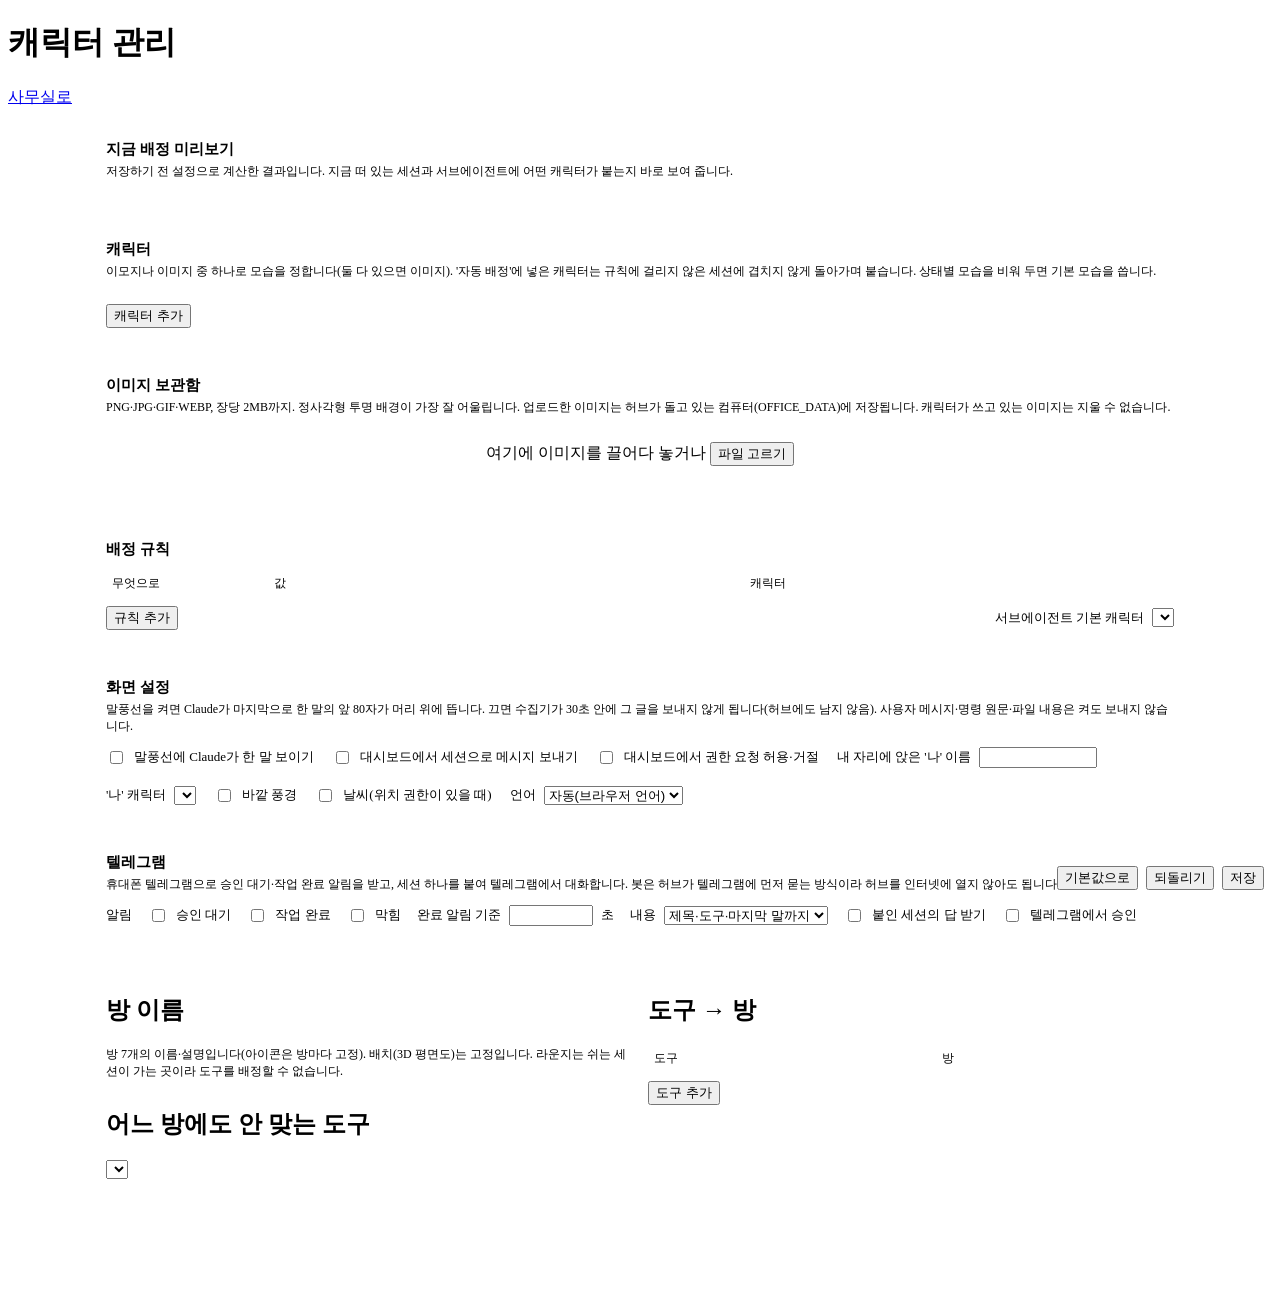
==== commit 00e280f4: "feat: 텔레그램 — 휴대폰 알림, 세션 하나를 붙여 텔레그램에서 대화, 텔레그램 층 - 허브(hub/tgbridge.py): OFFICE_TELEGRAM_TOKEN 이 있으면 " ====
--- a/hub/static/admin.html
+++ b/hub/static/admin.html
@@ -78,6 +78,18 @@
   dialog::backdrop { background: rgba(0,0,0,.6); }
   dialog h3 { margin: 0 0 10px; color: var(--text-hi); font-size: 15px; }
   @media (max-width: 700px) { .grid2 { grid-template-columns: 1fr; } }
+  /* 텔레그램 */
+  .tg-steps { margin: 0 0 8px; padding-left: 20px; font-size: 13px; line-height: 1.7; }
+  .tg-steps code { font-size: 12px; }
+  .tg-state { font-size: 13px; margin-bottom: 10px; } .tg-state .ok { color: var(--good); } .tg-state .bad { color: var(--bad); }
+  .tg-code { display: inline-flex; gap: 10px; align-items: center; padding: 8px 12px; border-radius: 10px; background: var(--bg-2); border: 1px solid var(--border-2); }
+  .tg-code b { font-size: 22px; letter-spacing: .18em; color: var(--text-hi); font-variant-numeric: tabular-nums; }
+  .tg-links { display: grid; gap: 8px; margin-top: 10px; }
+  .tg-link { background: var(--bg-2); border: 1px solid var(--border); border-radius: 10px; padding: 10px 12px; display: grid; gap: 6px; font-size: 13px; }
+  .tg-link .h { display: flex; gap: 8px; align-items: center; } .tg-link .h b { color: var(--text-hi); } .tg-link .h .sp { flex: 1; }
+  .tg-link .bind { color: var(--text-dim); font-size: 12px; }
+  .tg-link .flt { display: flex; gap: 10px; flex-wrap: wrap; font-size: 12px; color: var(--text-dim); }
+  .tg-opts { display: flex; gap: 16px; flex-wrap: wrap; align-items: center; margin-top: 12px; font-size: 13px; }
 </style>
 </head>
 <body>
@@ -131,6 +143,23 @@
       <label class="row" style="font-size:13px" title="뒤쪽 통유리 너머로 지금 시각의 하늘과 도시를 보입니다. 끄면 젖빛 유리"><input type="checkbox" id="outside"> 바깥 풍경</label>
       <label class="row" style="font-size:13px" title="켜면 이 브라우저에 위치 권한을 묻고, 허락한 브라우저에서만 그곳 날씨를 풍경·시계에 보입니다(https 또는 이 컴퓨터 주소에서만)"><input type="checkbox" id="weather"> 날씨(위치 권한이 있을 때)</label>
       <label class="row" style="font-size:13px">언어 <select id="language"><option value="auto">자동(브라우저 언어)</option><option value="ko">한국어</option><option value="en">English</option></select></label>
+    </div>
+    <div id="accounts"></div>
+  </section>
+
+  <section class="card" id="tgCard">
+    <h2><i class="fa-solid fa-paper-plane"></i> 텔레그램</h2>
+    <p class="help">휴대폰 텔레그램으로 승인 대기·작업 완료 알림을 받고, 세션 하나를 붙여 텔레그램에서 대화합니다. 봇은 허브가 텔레그램에 먼저 묻는 방식이라 허브를 인터넷에 열지 않아도 됩니다.</p>
+    <div id="tgBody"></div>
+    <div class="tg-opts">
+      <span>알림</span>
+      <label class="row"><input type="checkbox" data-tgn="approval"> 승인 대기</label>
+      <label class="row"><input type="checkbox" data-tgn="done"> 작업 완료</label>
+      <label class="row"><input type="checkbox" data-tgn="stalled"> 막힘</label>
+      <label class="row" title="이보다 짧게 끝난 턴은 완료 알림을 보내지 않습니다">완료 알림 기준 <input type="number" id="tgDoneSec" min="0" max="21600" step="10" style="width:76px"> 초</label>
+      <label class="row">내용 <select id="tgDetail"><option value="basic">제목·도구·마지막 말까지</option><option value="minimal">무슨 일·어느 층만</option></select></label>
+      <label class="row" title="붙인 세션의 턴이 끝날 때마다 마지막 답을 텔레그램으로 보냅니다(그 세션만, 텔레그램 서버를 거칩니다)"><input type="checkbox" id="tgReplies"> 붙인 세션의 답 받기</label>
+      <label class="row" title="알림에 '이번만 허용·거절' 단추와 명령 미리보기가 붙습니다. 위 '대시보드에서 권한 요청 허용·거절'도 켜져 있어야 합니다"><input type="checkbox" id="tgApprovals"> 텔레그램에서 승인</label>
     </div>
   </section>
 
@@ -211,7 +240,8 @@
     let d = j && j.detail;
     if (Array.isArray(d)) d = d.map(x => `${(x.loc || []).slice(1).join(".")}: ${x.msg}`).join(" / ");
     if (r.status === 401) { token = ""; try { localStorage.removeItem("office.token"); } catch (_) {} }
-    throw new Error(d || txt || r.statusText);
+    const e = new Error(d || txt || r.statusText); e.status = r.status;
+    throw e;
   }
   return j;
 }
@@ -288,7 +318,72 @@
   $("language").value = cfg.language || "auto";
   $("outside").checked = cfg.outside !== false;
   $("weather").checked = cfg.weather !== false;
-}
+  const tg = cfg.telegram || {};
+  document.querySelectorAll("[data-tgn]").forEach(x => { x.checked = (tg.notify || ["approval", "done"]).includes(x.dataset.tgn); });
+  $("tgDoneSec").value = tg.doneSec ?? 60;
+  $("tgDetail").value = tg.detail || "basic";
+  $("tgReplies").checked = tg.replies !== false;
+  $("tgApprovals").checked = !!tg.approvals;
+}
+
+// ---- 텔레그램(연결 상태는 허브가 실시간으로, 설정 옵션은 아래 저장 단추로) ----
+let tgState = { enabled: false }, tgCode = null;
+function sessionLabel(b) {
+  const a = agents.find(x => x.host === b.host && x.id === b.session);
+  return a ? `${a.project || ""} · ${a.title || a.name}` : `${b.host} · ${b.session.slice(0, 8)} ${t("(지금 안 보임)")}`;
+}
+function renderTelegram() {
+  const s = tgState;
+  if (!s.enabled) {
+    setHTMLsafe($("tgBody"), `<ol class="tg-steps">
+      <li>${t("텔레그램에서 <code>@BotFather</code> 에게 <code>/newbot</code> 을 보내 봇을 만들고 토큰을 받습니다.")}</li>
+      <li>${t("허브를 띄운 컴퓨터의 claude-office 폴더 <code>.env</code> 에 <code>OFFICE_TELEGRAM_TOKEN=받은토큰</code> 을 넣습니다.")}</li>
+      <li>${t("허브를 다시 띄웁니다(맥: <code>sh hub/install.sh</code>, Windows: <code>start.bat</code>). 그러면 여기서 연결 코드를 받을 수 있습니다.")}</li></ol>`);
+    return;
+  }
+  const hosts = [...new Set(agents.map(a => a.host))];
+  const accts = new Map();
+  for (const a of agents) if (a.account && a.account.id) accts.set(a.account.id, (cfg.accountNames || {})[a.account.id] || a.account.label || a.account.id.slice(0, 6));
+  const code = tgCode && tgCode.until * 1000 > Date.now() ? tgCode : null;
+  const link = code && s.bot ? `https://t.me/${encodeURIComponent(s.bot)}?start=${code.code}` : "";
+  setHTMLsafe($("tgBody"), `<div class="tg-state">${s.bot ? `<b>@${esc(s.bot)}</b> · ` : ""}${s.error ? `<span class="bad"><i class="fa-solid fa-triangle-exclamation"></i> ${esc(s.error)}</span>` : s.ok ? `<span class="ok"><i class="fa-solid fa-circle-check"></i> ${t("연결됨")}</span>` : t("연결 중…")}</div>
+    <div class="row">${code ? `<span class="tg-code"><b>${esc(code.code)}</b><span>${t("텔레그램에서 봇에게 이 코드를 보내세요(10분 안에)")}${link ? ` · <a href="${link}" target="_blank" rel="noopener">${t("휴대폰에서 바로 열기")}</a>` : ""}</span></span>`
+      : `<button id="tgPair"><i class="fa-solid fa-link"></i> ${t("연결 코드 받기")}</button>`}</div>
+    <div class="tg-links">${(s.links || []).map(l => `<div class="tg-link" data-tgl="${esc(l.id)}">
+      <div class="h"><i class="fa-solid fa-user"></i><b>${esc(l.name)}</b><span class="sp"></span>
+        <label class="row" style="font-size:12px"><input type="checkbox" data-tg="muted"${l.muted ? " checked" : ""}> ${t("알림 끄기")}</label>
+        <button class="danger" data-tg="unlink" title="${t("연결 끊기")}"><i class="fa-solid fa-xmark"></i></button></div>
+      <div class="bind">${l.bind ? `<i class="fa-solid fa-paperclip"></i> ${t("붙인 세션")}: ${esc(sessionLabel(l.bind))} <button data-tg="unbind" style="padding:1px 8px">${t("떼기")}</button>`
+        : t("붙인 세션 없음 — 사무실 화면의 세션 상세나 텔레그램 /status → /use 번호 로 붙입니다")}</div>
+      ${hosts.length > 1 || accts.size > 1 ? `<div class="flt"><span>${t("이 컴퓨터·계정의 세션만 알림")}</span>
+        ${hosts.map(h => `<label class="row"><input type="checkbox" data-tgh="${esc(h)}"${(l.filter.hosts || []).includes(h) ? " checked" : ""}>${esc(h)}</label>`).join("")}
+        ${accts.size > 1 ? [...accts].map(([id, nm]) => `<label class="row"><input type="checkbox" data-tga="${esc(id)}"${(l.filter.accounts || []).includes(id) ? " checked" : ""}>${esc(nm)}</label>`).join("") : ""}
+        <span style="color:var(--text-dim2)">${t("(아무것도 안 고르면 모두)")}</span></div>` : ""}
+    </div>`).join("") || `<div class="help">${t("아직 연결된 텔레그램이 없습니다.")}</div>`}</div>`);
+}
+async function tgCall(method, url, body) {
+  try { return await api(method, url, body); } catch (err) { say(t(err.message), "err"); return null; }
+}
+document.addEventListener("click", async e => {
+  const b = e.target.closest("#tgPair, [data-tg=unlink], [data-tg=unbind]"); if (!b) return;
+  if (b.id === "tgPair") {
+    const r = await tgCall("POST", "/api/telegram/pair");
+    if (r) { tgCode = r; if (r.bot) tgState.bot = r.bot; renderTelegram(); setTimeout(renderTelegram, (r.until * 1000 - Date.now()) + 500); }
+    return;
+  }
+  const id = b.closest("[data-tgl]").dataset.tgl;
+  if (b.dataset.tg === "unlink") { if (confirm(t("이 텔레그램 연결을 끊을까요?"))) await tgCall("DELETE", `/api/telegram/links/${encodeURIComponent(id)}`); }
+  else await tgCall("POST", "/api/telegram/bind", { link: id });
+});
+document.addEventListener("change", async e => {
+  const x = e.target, card = x.closest("[data-tgl]"); if (!card) return;
+  const id = card.dataset.tgl;
+  if (x.dataset.tg === "muted") await tgCall("PUT", `/api/telegram/links/${encodeURIComponent(id)}`, { muted: x.checked });
+  else if (x.dataset.tgh != null || x.dataset.tga != null) {
+    const pick = sel => [...card.querySelectorAll(sel)].filter(i => i.checked).map(i => i.dataset[sel.includes("tgh") ? "tgh" : "tga"]);
+    await tgCall("PUT", `/api/telegram/links/${encodeURIComponent(id)}`, { hosts: pick("[data-tgh]"), accounts: pick("[data-tga]") });
+  }
+});
 
 function renderRooms() {
   $("rooms").innerHTML = cfg.rooms.map((r, i) => `
@@ -339,7 +434,18 @@
   ).join("");
 }
 
-function renderAll() { renderChars(); renderRules(); renderRooms(); renderLib(); renderDatalists(); renderPreview(); markDirty(); }
+function renderAll() { renderChars(); renderRules(); renderRooms(); renderLib(); renderDatalists(); renderPreview(); renderAccounts(); markDirty(); }
+// Claude 계정 별명: 지금 보이는 세션의 계정(수집기가 보낸 해시 id·가린 이메일)과 이미 이름 붙인 계정
+function renderAccounts() {
+  const seen = new Map();
+  for (const a of agents) if (a.account && a.account.id && !seen.has(a.account.id)) seen.set(a.account.id, a.account.label || "");
+  for (const id of Object.keys(cfg.accountNames || {})) if (!seen.has(id)) seen.set(id, "");
+  if (!seen.size) { setHTMLsafe($("accounts"), ""); return; }
+  setHTMLsafe($("accounts"), `<p class="help" style="margin-top:12px">${t("Claude 계정 별명 — 사용 한도와 세션 상세에 이 이름이 보입니다(비우면 가린 이메일).")}</p><div class="row" style="gap:14px">` +
+    [...seen].map(([id, label]) => `<label class="row" style="font-size:13px"><span title="${esc(id)}">${esc(label || id.slice(0, 6))}</span>
+      <input data-acct="${esc(id)}" maxlength="24" style="width:110px" value="${esc((cfg.accountNames || {})[id] || "")}" placeholder="${esc(t("예: 회사"))}"></label>`).join("") + `</div>`);
+}
+function setHTMLsafe(el, html) { if (el._html !== html) { el._html = html; el.innerHTML = html; } }
 function light() { renderPreview(); markDirty(); }
 
 // ---- 입력 반영 ----
@@ -375,6 +481,18 @@
   else if (t.id === "meName") cfg.meName = val;
   else if (t.id === "defaultRoom") cfg.defaultRoom = val;
   else if (t.id === "language") cfg.language = val;
+  else if (t.dataset && t.dataset.acct) {
+    cfg.accountNames = { ...(cfg.accountNames || {}) };
+    if (val.trim()) cfg.accountNames[t.dataset.acct] = val.trim(); else delete cfg.accountNames[t.dataset.acct];
+  }
+  else if (t.closest("#tgCard") && !t.closest("[data-tgl]")) {
+    const tg = cfg.telegram = { notify: ["approval", "done"], doneSec: 60, detail: "basic", replies: true, approvals: false, ...(cfg.telegram || {}) };
+    if (t.dataset.tgn) tg.notify = [...document.querySelectorAll("[data-tgn]")].filter(i => i.checked).map(i => i.dataset.tgn);
+    else if (t.id === "tgDoneSec") tg.doneSec = Math.max(0, Math.min(21600, Math.round(+val || 0)));
+    else if (t.id === "tgDetail") tg.detail = val;
+    else if (t.id === "tgReplies") tg.replies = val;
+    else if (t.id === "tgApprovals") tg.approvals = val;
+  }
   else if (t.id === "outside") cfg.outside = val;
   else if (t.id === "weather") {
     cfg.weather = val;
@@ -446,7 +564,17 @@
 
 $("save").onclick = async () => {
   try {
-    cfg = await api("PUT", "/api/config", cfg); saved = JSON.stringify(cfg);
+    try {
+      cfg = await api("PUT", "/api/config", cfg);
+    } catch (err) {
+      if (err.status !== 409) throw err;
+      // 이 화면을 연 뒤 다른 곳(대시보드의 「지금 켜기」, 다른 탭)에서 설정이 바뀌었다
+      if (!confirm(t("이 화면을 연 뒤 다른 곳에서 설정이 바뀌었습니다.\n확인: 지금 화면의 설정으로 덮어씁니다\n취소: 바뀐 설정을 새로 불러옵니다(지금 바꾼 것은 버림)"))) {
+        cfg = await api("GET", "/api/config"); saved = JSON.stringify(cfg); renderAll(); say(t("바뀐 설정을 새로 불러왔습니다."), "ok"); return;
+      }
+      cfg = await api("PUT", "/api/config?force=true", cfg);
+    }
+    saved = JSON.stringify(cfg);
     renderAll(); say(t("저장했습니다. 사무실 화면에 바로 반영됩니다."), "ok");
     I18N.sync(cfg.language);   // 언어를 바꿨으면 새 언어로 다시 연다
   } catch (err) { say(t("저장하지 못함: ") + t(err.message), "err"); }
@@ -505,9 +633,9 @@
 (async () => {
   try {
     const [c, s] = await Promise.all([api("GET", "/api/config"), api("GET", "/api/state"), loadAssets()]);
-    cfg = c; saved = JSON.stringify(cfg); agents = s.agents;
+    cfg = c; saved = JSON.stringify(cfg); agents = s.agents; tgState = s.telegram || { enabled: false };
     if (I18N.sync(cfg.language)) return;   // 허브 설정 언어가 이 브라우저가 기억한 것과 다르면 새로 고침
-    renderAll();
+    renderAll(); renderTelegram();
   } catch (err) { say(t("불러오지 못함: ") + t(err.message), "err"); return; }
   // 세션 목록만 실시간으로 받는다(편집 중인 설정은 덮어쓰지 않는다)
   const es = new EventSource("/api/stream");
@@ -517,6 +645,16 @@
     if (sig === renderPreview._sig) return;
     renderPreview._sig = sig; agents = s.agents; renderDatalists(); renderPreview();
   };
+  // 그다음 소식은 바뀐 것만(event: patch). 텔레그램 연결·세션 목록이 바뀌면 그 칸을 다시 그린다
+  es.addEventListener("patch", e => {
+    const p = JSON.parse(e.data);
+    if (p.telegram) {   // 연결이 하나 늘면 코드를 썼다는 뜻 — 코드 칸을 닫는다
+      if (tgCode && (p.telegram.links || []).length > (tgState.links || []).length) tgCode = null;
+      tgState = p.telegram;
+    }
+    if (p.set && p.set.length) { const by = new Map(agents.map(a => [a.host + "/" + a.id, a])); for (const a of p.set) by.set(a.host + "/" + a.id, a); for (const k of p.del || []) by.delete(k); agents = [...by.values()]; }
+    if (p.telegram || (p.set && p.set.length) || (p.del && p.del.length)) renderTelegram();
+  });
 })();
 </script>
 </body>
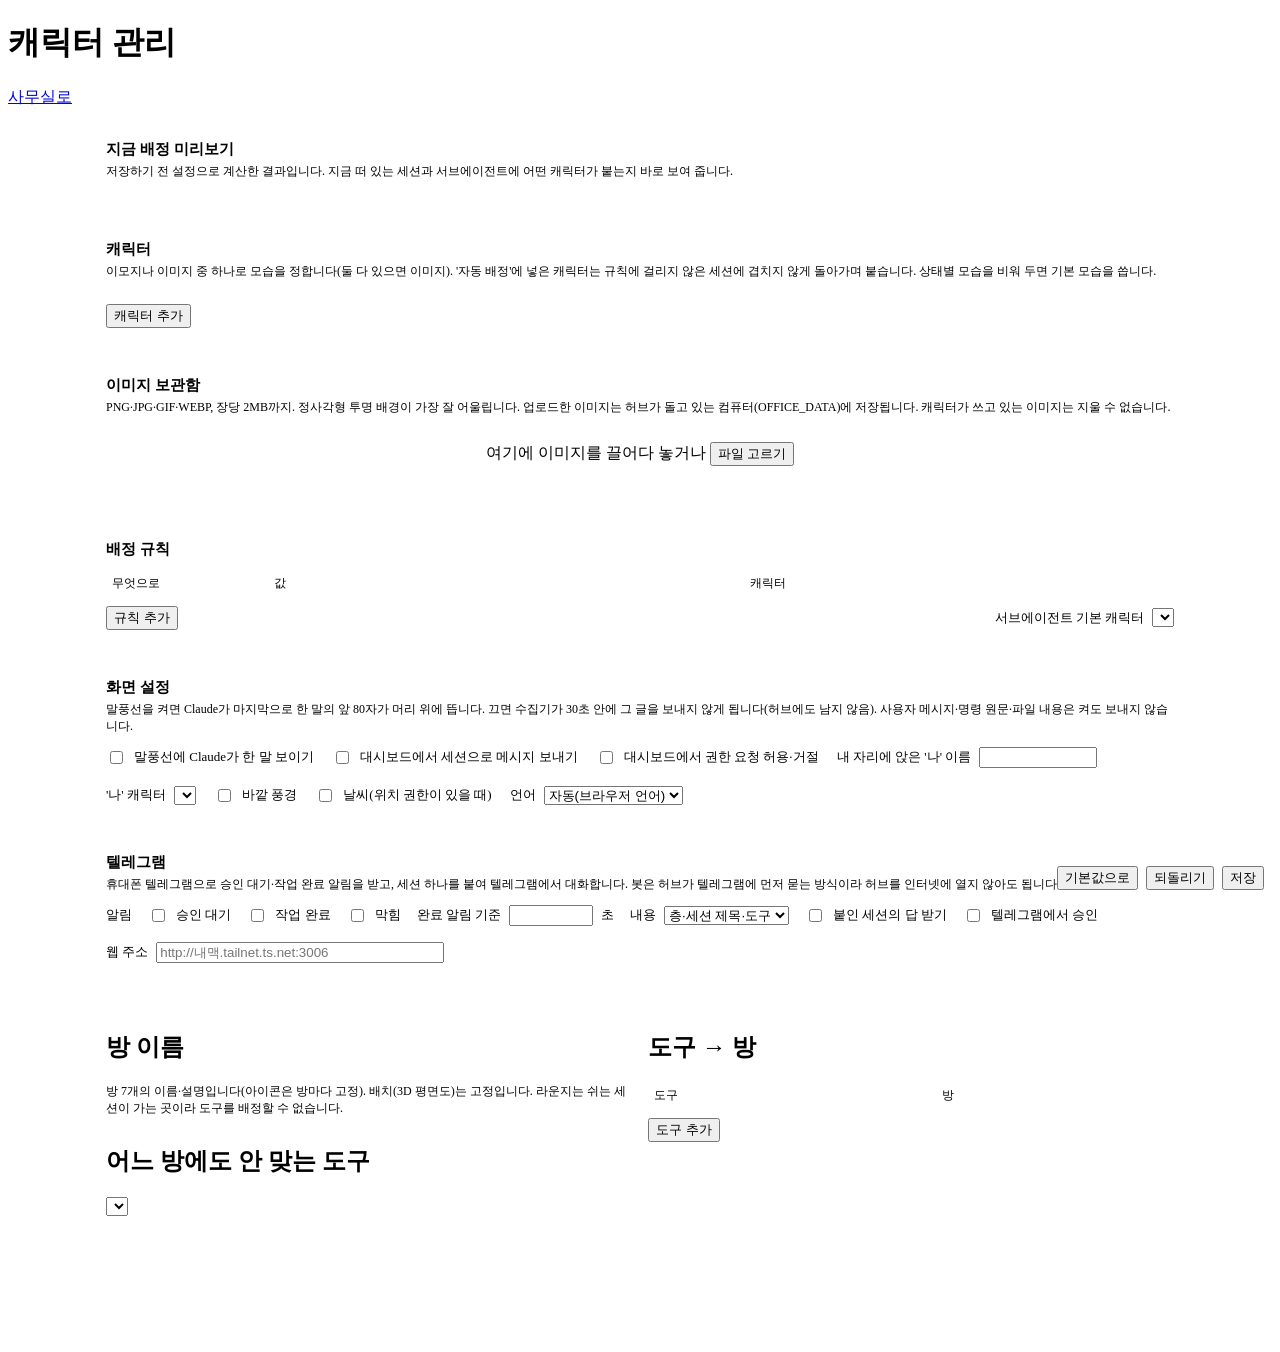
==== commit 24210d8c: "feat(telegram): 알림을 한 줄로, '웹에서 보기' 단추로 그 세션을 고른 대시보드 열기 - 알림: 무슨 일 · 층 · 세션 제목 · 도구(승인)/걸린 시간(완료) 한 " ====
--- a/hub/static/admin.html
+++ b/hub/static/admin.html
@@ -157,9 +157,10 @@
       <label class="row"><input type="checkbox" data-tgn="done"> 작업 완료</label>
       <label class="row"><input type="checkbox" data-tgn="stalled"> 막힘</label>
       <label class="row" title="이보다 짧게 끝난 턴은 완료 알림을 보내지 않습니다">완료 알림 기준 <input type="number" id="tgDoneSec" min="0" max="21600" step="10" style="width:76px"> 초</label>
-      <label class="row">내용 <select id="tgDetail"><option value="basic">제목·도구·마지막 말까지</option><option value="minimal">무슨 일·어느 층만</option></select></label>
+      <label class="row">내용 <select id="tgDetail"><option value="basic">층·세션 제목·도구</option><option value="minimal">무슨 일·어느 층만</option></select></label>
       <label class="row" title="붙인 세션의 턴이 끝날 때마다 마지막 답을 텔레그램으로 보냅니다(그 세션만, 텔레그램 서버를 거칩니다)"><input type="checkbox" id="tgReplies"> 붙인 세션의 답 받기</label>
       <label class="row" title="알림에 '이번만 허용·거절' 단추와 명령 미리보기가 붙습니다. 위 '대시보드에서 권한 요청 허용·거절'도 켜져 있어야 합니다"><input type="checkbox" id="tgApprovals"> 텔레그램에서 승인</label>
+      <label class="row" title="알림에 '웹에서 보기' 단추가 붙고, 누르면 이 주소의 대시보드가 그 세션을 고른 채로 열립니다. 휴대폰에서 열리는 주소여야 합니다(예: Tailscale 주소)">웹 주소 <input id="tgWebUrl" maxlength="200" style="width:280px" placeholder="http://내맥.tailnet.ts.net:3006"></label>
     </div>
   </section>
 
@@ -324,6 +325,7 @@
   $("tgDetail").value = tg.detail || "basic";
   $("tgReplies").checked = tg.replies !== false;
   $("tgApprovals").checked = !!tg.approvals;
+  $("tgWebUrl").value = tg.webUrl || "";
 }
 
 // ---- 텔레그램(연결 상태는 허브가 실시간으로, 설정 옵션은 아래 저장 단추로) ----
@@ -486,12 +488,13 @@
     if (val.trim()) cfg.accountNames[t.dataset.acct] = val.trim(); else delete cfg.accountNames[t.dataset.acct];
   }
   else if (t.closest("#tgCard") && !t.closest("[data-tgl]")) {
-    const tg = cfg.telegram = { notify: ["approval", "done"], doneSec: 60, detail: "basic", replies: true, approvals: false, ...(cfg.telegram || {}) };
+    const tg = cfg.telegram = { notify: ["approval", "done"], doneSec: 60, detail: "basic", replies: true, approvals: false, webUrl: "", ...(cfg.telegram || {}) };
     if (t.dataset.tgn) tg.notify = [...document.querySelectorAll("[data-tgn]")].filter(i => i.checked).map(i => i.dataset.tgn);
     else if (t.id === "tgDoneSec") tg.doneSec = Math.max(0, Math.min(21600, Math.round(+val || 0)));
     else if (t.id === "tgDetail") tg.detail = val;
     else if (t.id === "tgReplies") tg.replies = val;
     else if (t.id === "tgApprovals") tg.approvals = val;
+    else if (t.id === "tgWebUrl") tg.webUrl = val.trim();
   }
   else if (t.id === "outside") cfg.outside = val;
   else if (t.id === "weather") {
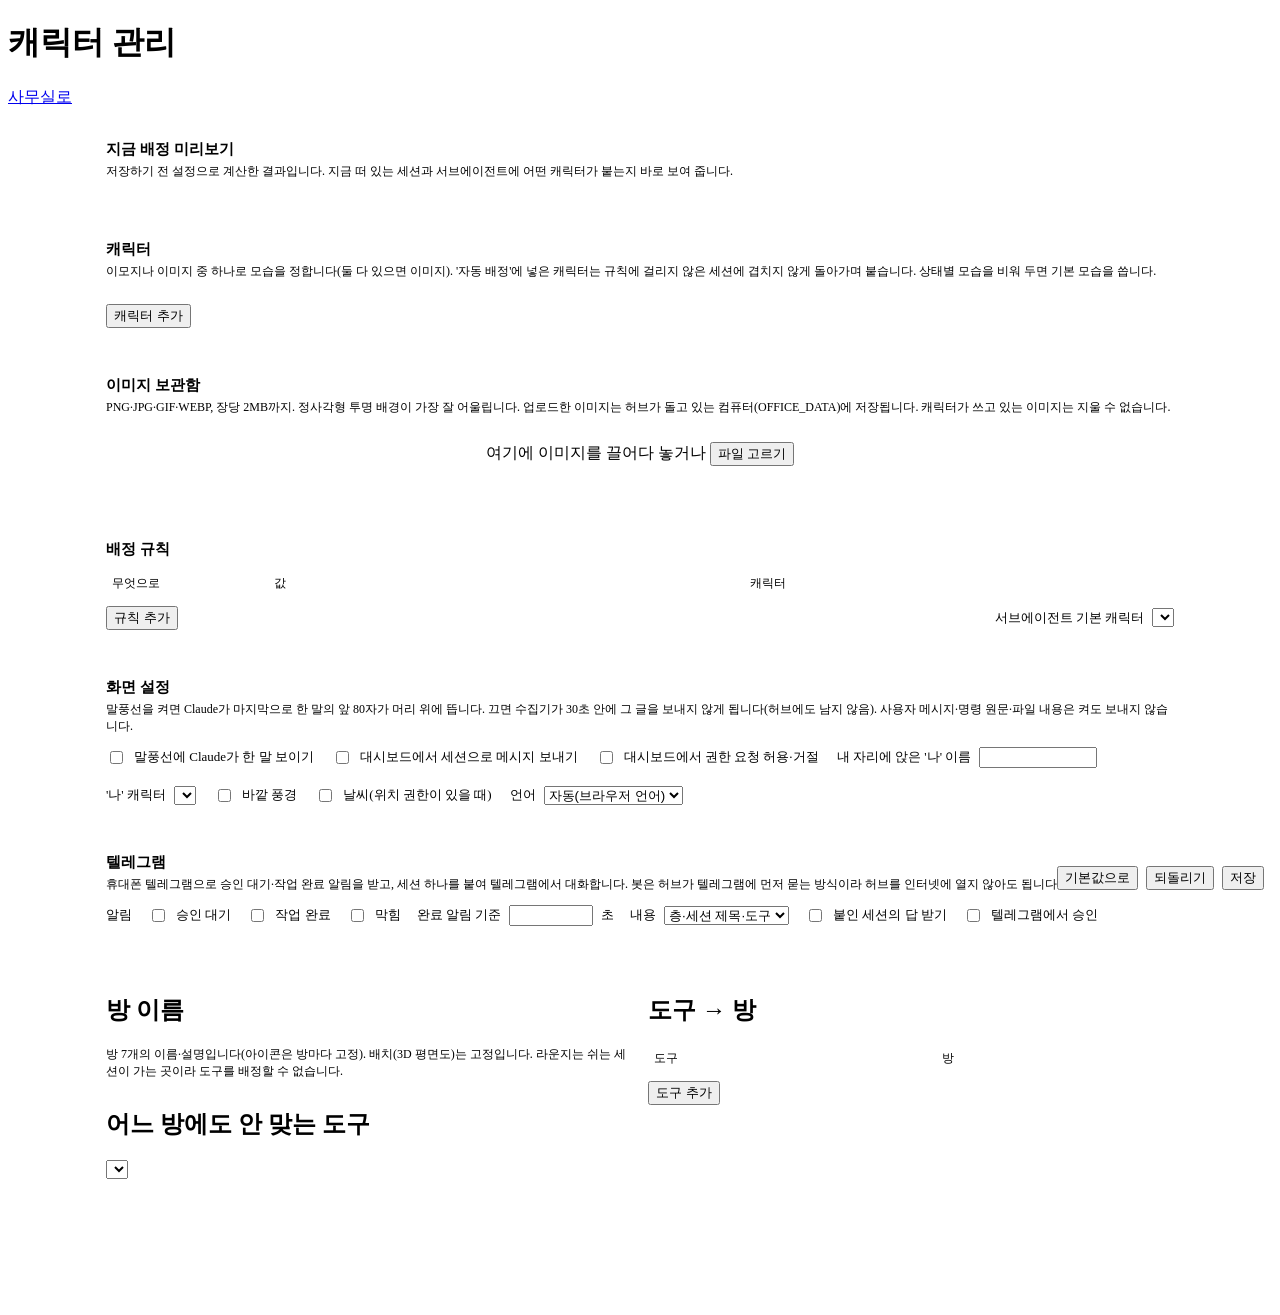
==== commit 205c6285: "revert(telegram): '웹에서 보기' 단추와 관리 화면 웹 주소를 뺀다 — 한 줄 알림이 단추 때문에 커졌다 대시보드의 #s=세션 으로 고른 채 열기는 그대로 둔다.  " ====
--- a/hub/static/admin.html
+++ b/hub/static/admin.html
@@ -160,7 +160,6 @@
       <label class="row">내용 <select id="tgDetail"><option value="basic">층·세션 제목·도구</option><option value="minimal">무슨 일·어느 층만</option></select></label>
       <label class="row" title="붙인 세션의 턴이 끝날 때마다 마지막 답을 텔레그램으로 보냅니다(그 세션만, 텔레그램 서버를 거칩니다)"><input type="checkbox" id="tgReplies"> 붙인 세션의 답 받기</label>
       <label class="row" title="알림에 '이번만 허용·거절' 단추와 명령 미리보기가 붙습니다. 위 '대시보드에서 권한 요청 허용·거절'도 켜져 있어야 합니다"><input type="checkbox" id="tgApprovals"> 텔레그램에서 승인</label>
-      <label class="row" title="알림에 '웹에서 보기' 단추가 붙고, 누르면 이 주소의 대시보드가 그 세션을 고른 채로 열립니다. 휴대폰에서 열리는 주소여야 합니다(예: Tailscale 주소)">웹 주소 <input id="tgWebUrl" maxlength="200" style="width:280px" placeholder="http://내맥.tailnet.ts.net:3006"></label>
     </div>
   </section>
 
@@ -325,7 +324,6 @@
   $("tgDetail").value = tg.detail || "basic";
   $("tgReplies").checked = tg.replies !== false;
   $("tgApprovals").checked = !!tg.approvals;
-  $("tgWebUrl").value = tg.webUrl || "";
 }
 
 // ---- 텔레그램(연결 상태는 허브가 실시간으로, 설정 옵션은 아래 저장 단추로) ----
@@ -488,13 +486,12 @@
     if (val.trim()) cfg.accountNames[t.dataset.acct] = val.trim(); else delete cfg.accountNames[t.dataset.acct];
   }
   else if (t.closest("#tgCard") && !t.closest("[data-tgl]")) {
-    const tg = cfg.telegram = { notify: ["approval", "done"], doneSec: 60, detail: "basic", replies: true, approvals: false, webUrl: "", ...(cfg.telegram || {}) };
+    const tg = cfg.telegram = { notify: ["approval", "done"], doneSec: 60, detail: "basic", replies: true, approvals: false, ...(cfg.telegram || {}) };
     if (t.dataset.tgn) tg.notify = [...document.querySelectorAll("[data-tgn]")].filter(i => i.checked).map(i => i.dataset.tgn);
     else if (t.id === "tgDoneSec") tg.doneSec = Math.max(0, Math.min(21600, Math.round(+val || 0)));
     else if (t.id === "tgDetail") tg.detail = val;
     else if (t.id === "tgReplies") tg.replies = val;
     else if (t.id === "tgApprovals") tg.approvals = val;
-    else if (t.id === "tgWebUrl") tg.webUrl = val.trim();
   }
   else if (t.id === "outside") cfg.outside = val;
   else if (t.id === "weather") {
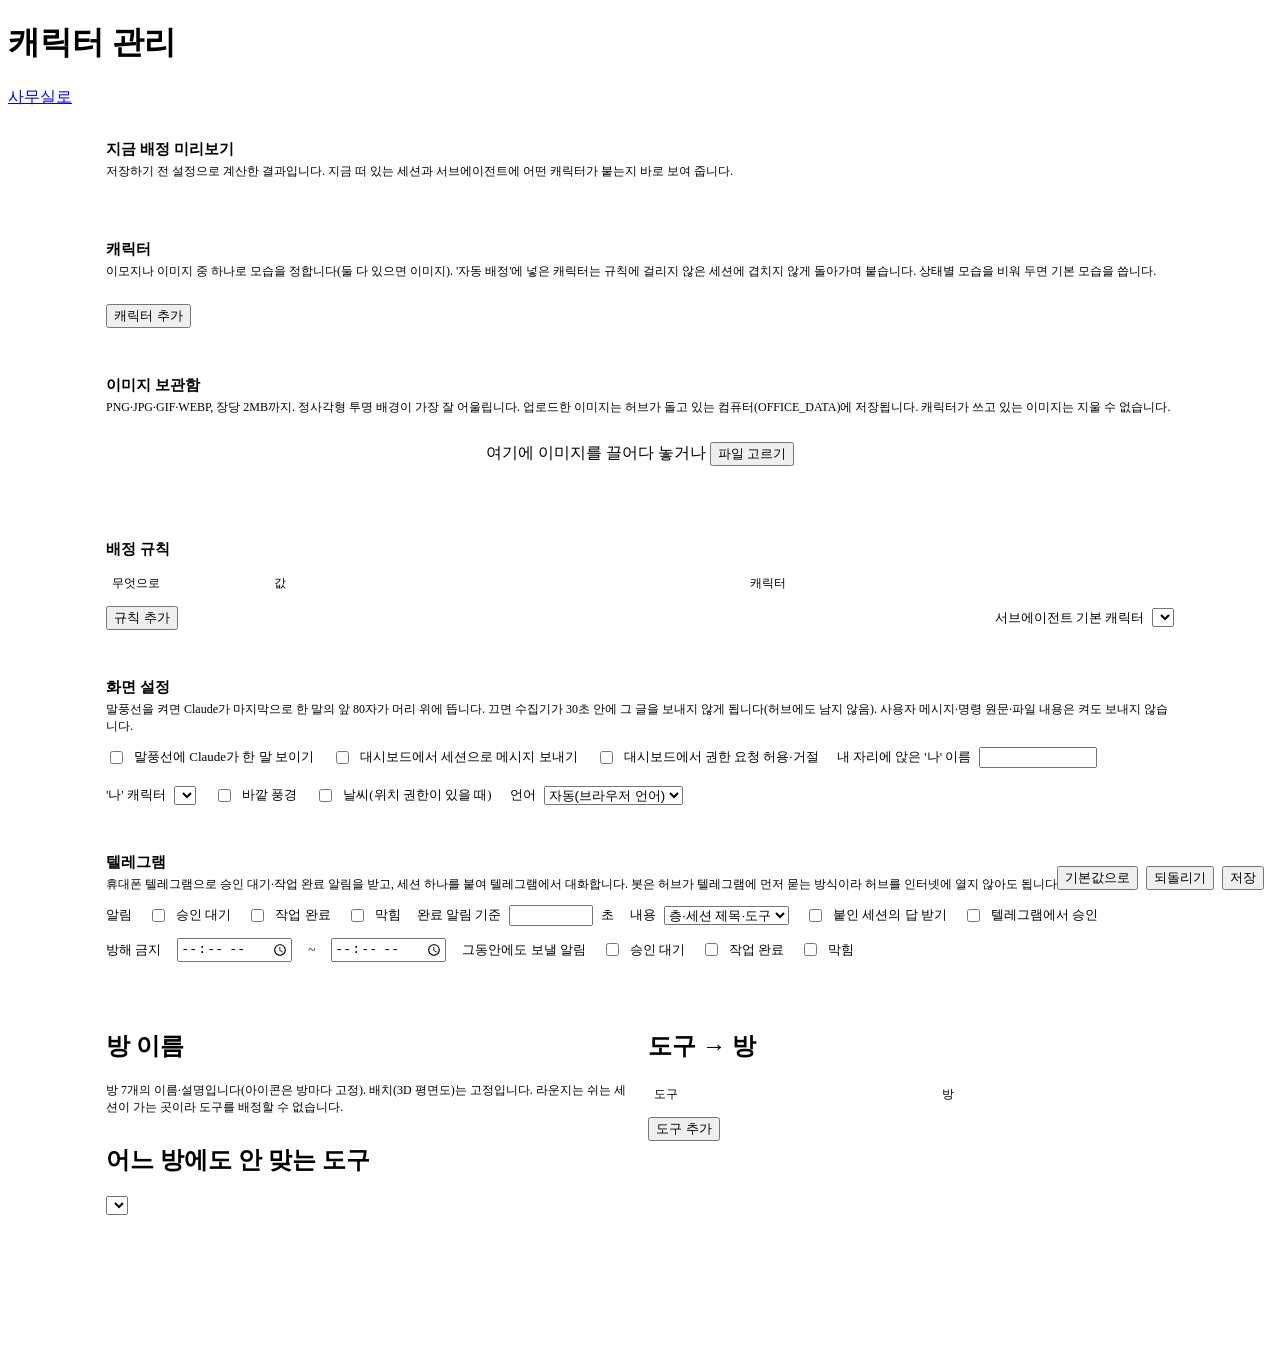
==== commit ca83867c: "feat(telegram): 방해 금지 시간, 텔레그램 전용 세션(crossSessionInbound) - 방해 금지: 관리 화면에서 시작·끝 시각(허브 컴퓨터 시각, 자정 넘김 " ====
--- a/hub/static/admin.html
+++ b/hub/static/admin.html
@@ -160,6 +160,14 @@
       <label class="row">내용 <select id="tgDetail"><option value="basic">층·세션 제목·도구</option><option value="minimal">무슨 일·어느 층만</option></select></label>
       <label class="row" title="붙인 세션의 턴이 끝날 때마다 마지막 답을 텔레그램으로 보냅니다(그 세션만, 텔레그램 서버를 거칩니다)"><input type="checkbox" id="tgReplies"> 붙인 세션의 답 받기</label>
       <label class="row" title="알림에 '이번만 허용·거절' 단추와 명령 미리보기가 붙습니다. 위 '대시보드에서 권한 요청 허용·거절'도 켜져 있어야 합니다"><input type="checkbox" id="tgApprovals"> 텔레그램에서 승인</label>
+    </div>
+    <div class="tg-opts">
+      <span title="이 시간에는 아래에서 고른 알림만 보냅니다(허브 컴퓨터 시각). 붙인 세션의 답은 늘 옵니다. 둘 다 비우면 꺼짐">방해 금지</span>
+      <input type="time" id="tgQuietFrom" style="width:110px"> ~ <input type="time" id="tgQuietTo" style="width:110px">
+      <span>그동안에도 보낼 알림</span>
+      <label class="row"><input type="checkbox" data-tgq="approval"> 승인 대기</label>
+      <label class="row"><input type="checkbox" data-tgq="done"> 작업 완료</label>
+      <label class="row"><input type="checkbox" data-tgq="stalled"> 막힘</label>
     </div>
   </section>
 
@@ -324,6 +332,9 @@
   $("tgDetail").value = tg.detail || "basic";
   $("tgReplies").checked = tg.replies !== false;
   $("tgApprovals").checked = !!tg.approvals;
+  $("tgQuietFrom").value = tg.quietFrom || "";
+  $("tgQuietTo").value = tg.quietTo || "";
+  document.querySelectorAll("[data-tgq]").forEach(x => { x.checked = (tg.quietKeep || ["approval"]).includes(x.dataset.tgq); });
 }
 
 // ---- 텔레그램(연결 상태는 허브가 실시간으로, 설정 옵션은 아래 저장 단추로) ----
@@ -486,12 +497,15 @@
     if (val.trim()) cfg.accountNames[t.dataset.acct] = val.trim(); else delete cfg.accountNames[t.dataset.acct];
   }
   else if (t.closest("#tgCard") && !t.closest("[data-tgl]")) {
-    const tg = cfg.telegram = { notify: ["approval", "done"], doneSec: 60, detail: "basic", replies: true, approvals: false, ...(cfg.telegram || {}) };
+    const tg = cfg.telegram = { notify: ["approval", "done"], doneSec: 60, detail: "basic", replies: true, approvals: false, quietFrom: "", quietTo: "", quietKeep: ["approval"], ...(cfg.telegram || {}) };
     if (t.dataset.tgn) tg.notify = [...document.querySelectorAll("[data-tgn]")].filter(i => i.checked).map(i => i.dataset.tgn);
     else if (t.id === "tgDoneSec") tg.doneSec = Math.max(0, Math.min(21600, Math.round(+val || 0)));
     else if (t.id === "tgDetail") tg.detail = val;
     else if (t.id === "tgReplies") tg.replies = val;
     else if (t.id === "tgApprovals") tg.approvals = val;
+    else if (t.id === "tgQuietFrom") tg.quietFrom = val;
+    else if (t.id === "tgQuietTo") tg.quietTo = val;
+    else if (t.dataset.tgq) tg.quietKeep = [...document.querySelectorAll("[data-tgq]")].filter(i => i.checked).map(i => i.dataset.tgq);
   }
   else if (t.id === "outside") cfg.outside = val;
   else if (t.id === "weather") {
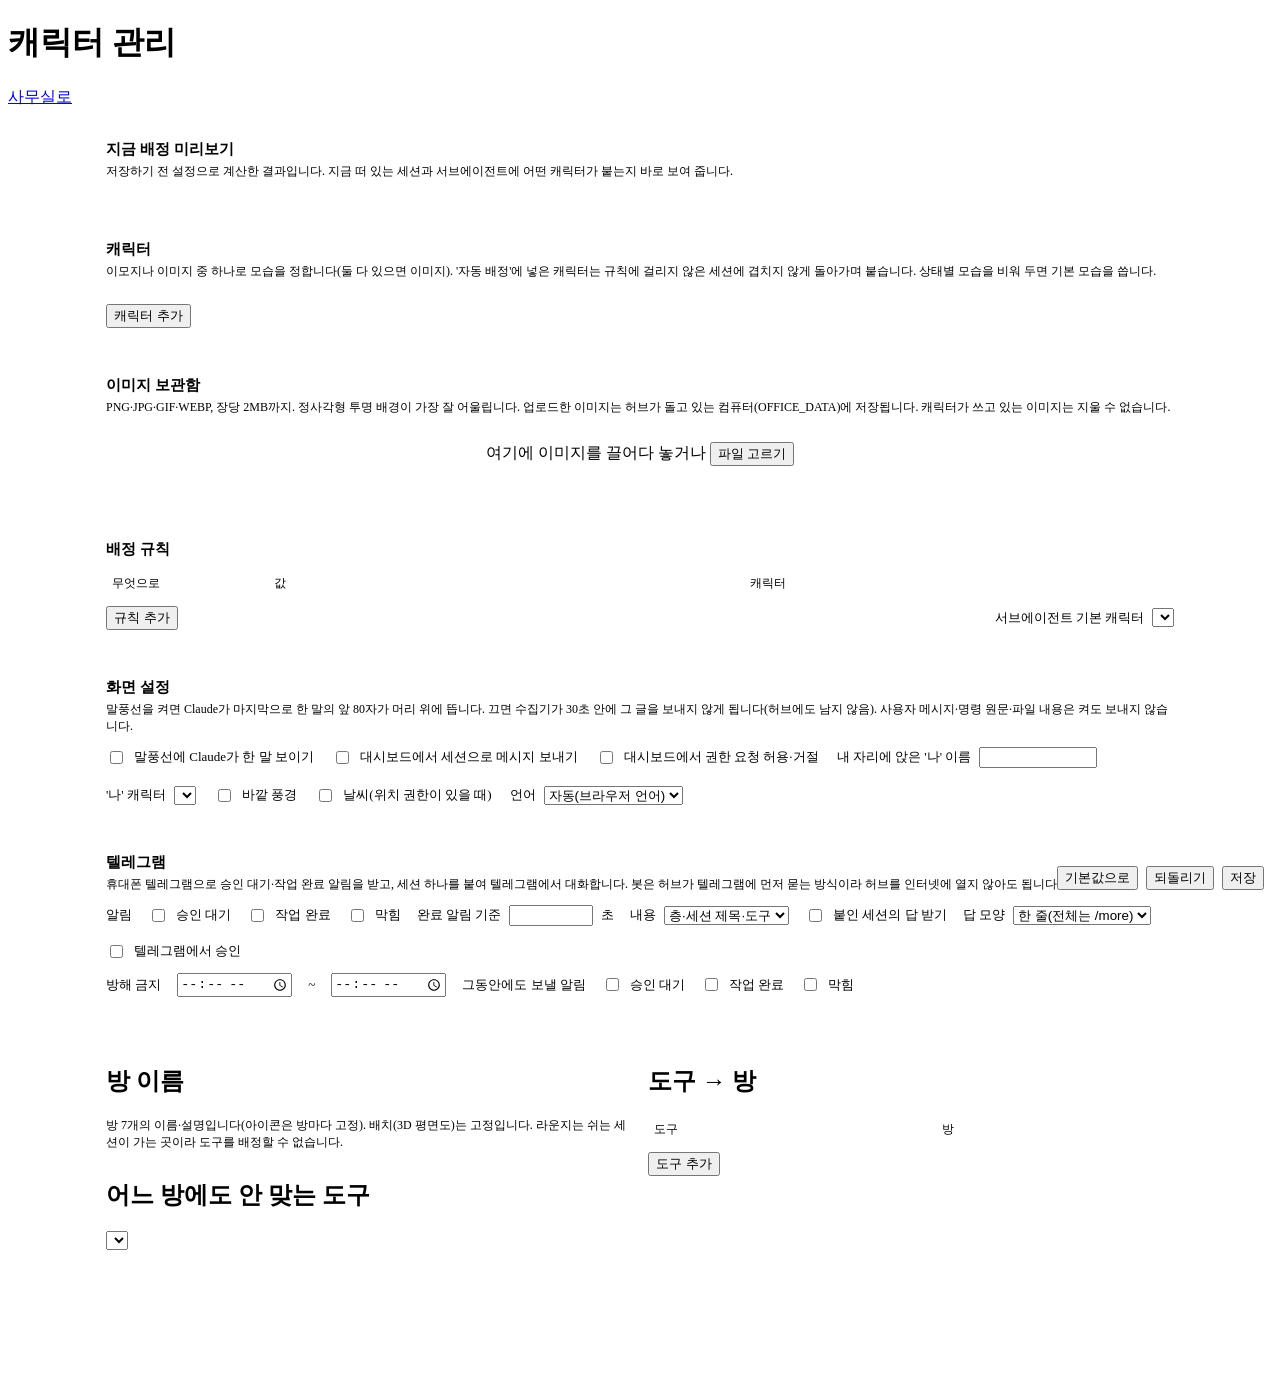
==== commit 067f5e9a: "feat(telegram): 붙인 세션의 답을 한 줄로(층·세션 제목·첫 문장), 전체는 /more 알림처럼 한 줄만 오는 게 낫다는 의견에 따라 기본을 한 줄로. 관리 화면 '답" ====
--- a/hub/static/admin.html
+++ b/hub/static/admin.html
@@ -159,6 +159,7 @@
       <label class="row" title="이보다 짧게 끝난 턴은 완료 알림을 보내지 않습니다">완료 알림 기준 <input type="number" id="tgDoneSec" min="0" max="21600" step="10" style="width:76px"> 초</label>
       <label class="row">내용 <select id="tgDetail"><option value="basic">층·세션 제목·도구</option><option value="minimal">무슨 일·어느 층만</option></select></label>
       <label class="row" title="붙인 세션의 턴이 끝날 때마다 마지막 답을 텔레그램으로 보냅니다(그 세션만, 텔레그램 서버를 거칩니다)"><input type="checkbox" id="tgReplies"> 붙인 세션의 답 받기</label>
+      <label class="row">답 모양 <select id="tgReplyStyle"><option value="line">한 줄(전체는 /more)</option><option value="full">전체</option></select></label>
       <label class="row" title="알림에 '이번만 허용·거절' 단추와 명령 미리보기가 붙습니다. 위 '대시보드에서 권한 요청 허용·거절'도 켜져 있어야 합니다"><input type="checkbox" id="tgApprovals"> 텔레그램에서 승인</label>
     </div>
     <div class="tg-opts">
@@ -331,6 +332,7 @@
   $("tgDoneSec").value = tg.doneSec ?? 60;
   $("tgDetail").value = tg.detail || "basic";
   $("tgReplies").checked = tg.replies !== false;
+  $("tgReplyStyle").value = tg.replyStyle || "line";
   $("tgApprovals").checked = !!tg.approvals;
   $("tgQuietFrom").value = tg.quietFrom || "";
   $("tgQuietTo").value = tg.quietTo || "";
@@ -497,11 +499,12 @@
     if (val.trim()) cfg.accountNames[t.dataset.acct] = val.trim(); else delete cfg.accountNames[t.dataset.acct];
   }
   else if (t.closest("#tgCard") && !t.closest("[data-tgl]")) {
-    const tg = cfg.telegram = { notify: ["approval", "done"], doneSec: 60, detail: "basic", replies: true, approvals: false, quietFrom: "", quietTo: "", quietKeep: ["approval"], ...(cfg.telegram || {}) };
+    const tg = cfg.telegram = { notify: ["approval", "done"], doneSec: 60, detail: "basic", replies: true, replyStyle: "line", approvals: false, quietFrom: "", quietTo: "", quietKeep: ["approval"], ...(cfg.telegram || {}) };
     if (t.dataset.tgn) tg.notify = [...document.querySelectorAll("[data-tgn]")].filter(i => i.checked).map(i => i.dataset.tgn);
     else if (t.id === "tgDoneSec") tg.doneSec = Math.max(0, Math.min(21600, Math.round(+val || 0)));
     else if (t.id === "tgDetail") tg.detail = val;
     else if (t.id === "tgReplies") tg.replies = val;
+    else if (t.id === "tgReplyStyle") tg.replyStyle = val;
     else if (t.id === "tgApprovals") tg.approvals = val;
     else if (t.id === "tgQuietFrom") tg.quietFrom = val;
     else if (t.id === "tgQuietTo") tg.quietTo = val;
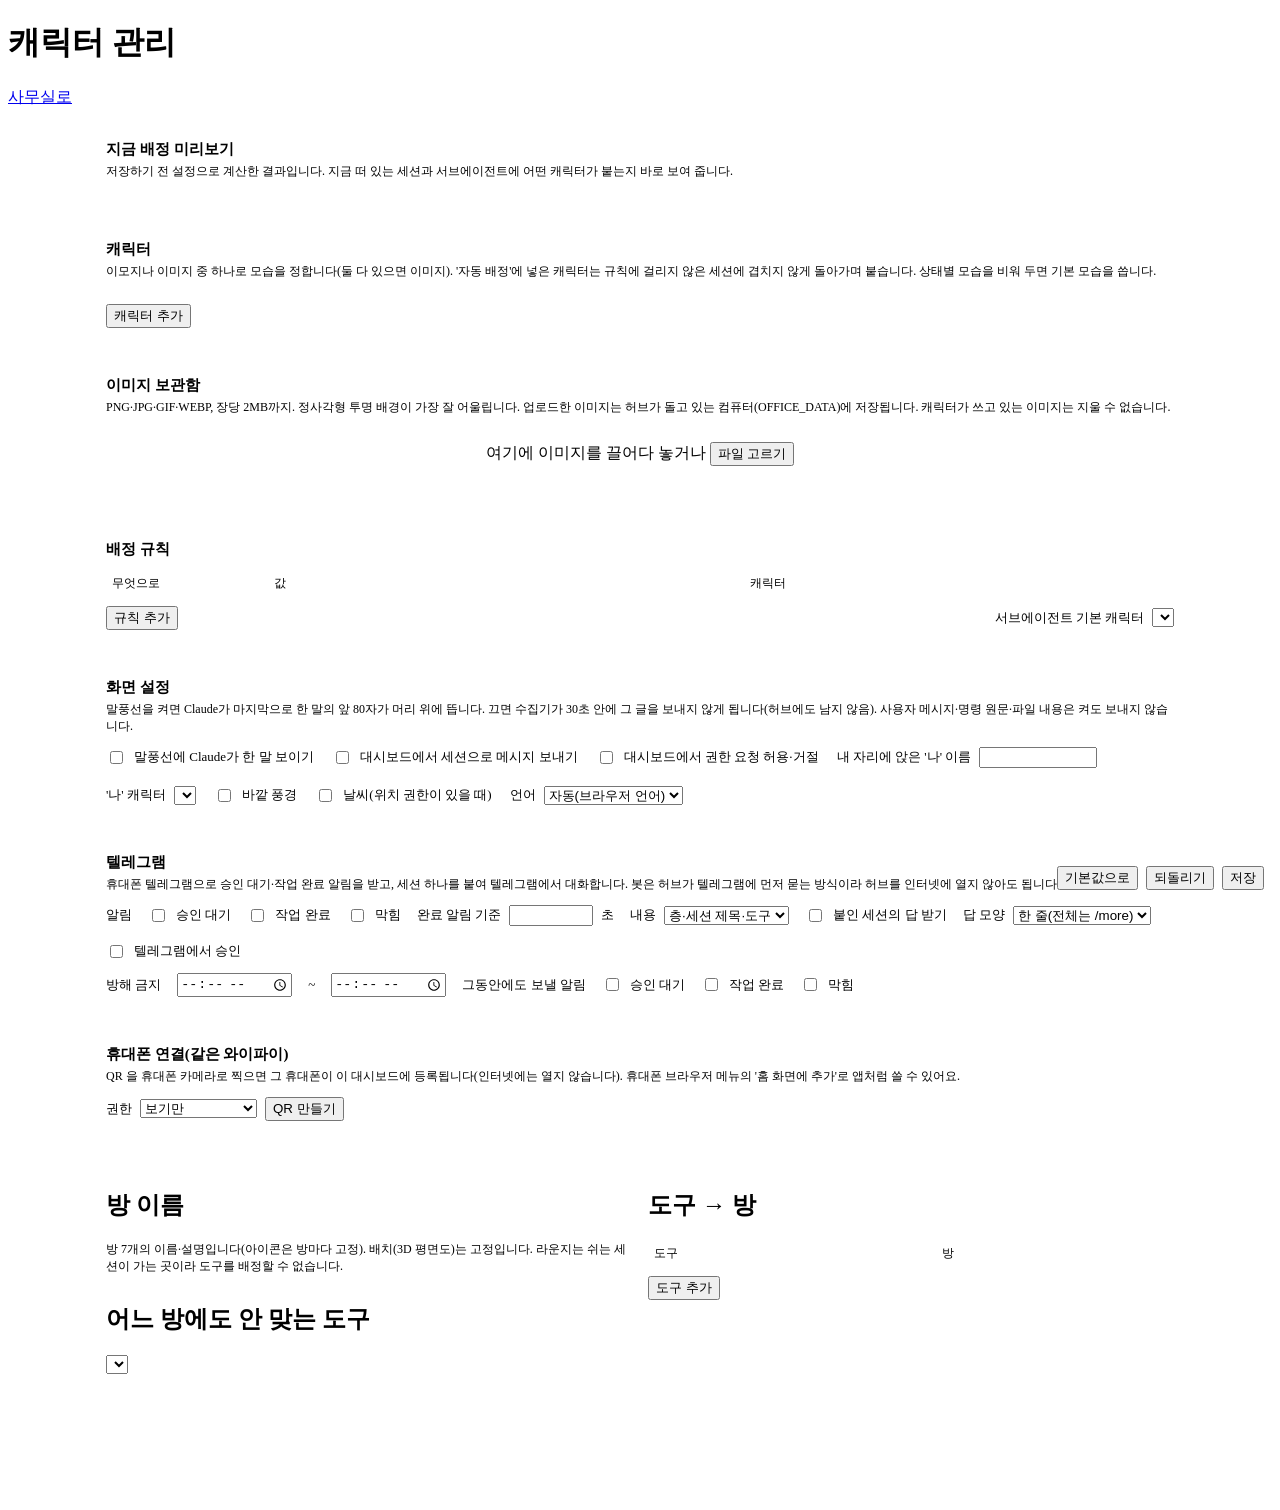
==== commit 482c0f6e: "feat: 같은 와이파이의 휴대폰 연결 — 관리 화면 QR 로 기기 등록, 홈 화면에 추가 - 관리 화면 '휴대폰 연결': 권한(보기만 / 승인·메시지까지)을 고르고 QR(와이파이" ====
--- a/hub/static/admin.html
+++ b/hub/static/admin.html
@@ -11,6 +11,7 @@
 <link rel="stylesheet" href="/static/vendor/fontawesome/css/fontawesome.min.css">
 <link rel="stylesheet" href="/static/vendor/fontawesome/css/solid.min.css">
 <link rel="stylesheet" href="/static/theme.css">
+<script src="/static/vendor/qrcode/qrcode.js"></script>
 <style>
   main { max-width: 1100px; margin: 0 auto; padding: 16px 16px 96px; }
   section.card { background: var(--surface); border: 1px solid var(--border); border-radius: 12px; padding: 16px; margin-bottom: 16px; }
@@ -89,6 +90,17 @@
   .tg-link .h { display: flex; gap: 8px; align-items: center; } .tg-link .h b { color: var(--text-hi); } .tg-link .h .sp { flex: 1; }
   .tg-link .bind { color: var(--text-dim); font-size: 12px; }
   .tg-link .flt { display: flex; gap: 10px; flex-wrap: wrap; font-size: 12px; color: var(--text-dim); }
+  /* 휴대폰 연결 */
+  .dev-qr { display: flex; gap: 16px; align-items: center; flex-wrap: wrap; margin-top: 10px; }
+  .dev-qr .qr { background: #fff; padding: 10px; border-radius: 12px; line-height: 0; }
+  .dev-qr .qr svg { width: 200px; height: 200px; }
+  .dev-qr .side { display: grid; gap: 6px; font-size: 13px; min-width: 0; }
+  .dev-qr .side b.code { font-size: 26px; letter-spacing: .18em; color: var(--text-hi); font-variant-numeric: tabular-nums; }
+  .dev-qr .side code { word-break: break-all; }
+  .dev-list { display: grid; gap: 6px; margin-top: 12px; }
+  .dev-list .d { display: flex; gap: 10px; align-items: center; font-size: 13px; background: var(--bg-2); border: 1px solid var(--border); border-radius: 10px; padding: 8px 12px; }
+  .dev-list .d b { color: var(--text-hi); } .dev-list .d small { color: var(--text-dim); } .dev-list .d .sp { flex: 1; }
+  .warn-box { margin-top: 8px; padding: 8px 12px; border-radius: 8px; background: rgba(251,191,36,.08); border: 1px solid rgba(251,191,36,.3); font-size: 12.5px; }
   .tg-opts { display: flex; gap: 16px; flex-wrap: wrap; align-items: center; margin-top: 12px; font-size: 13px; }
 </style>
 </head>
@@ -170,6 +182,16 @@
       <label class="row"><input type="checkbox" data-tgq="done"> 작업 완료</label>
       <label class="row"><input type="checkbox" data-tgq="stalled"> 막힘</label>
     </div>
+  </section>
+
+  <section class="card" id="devCard">
+    <h2><i class="fa-solid fa-mobile-screen"></i> 휴대폰 연결(같은 와이파이)</h2>
+    <p class="help">QR 을 휴대폰 카메라로 찍으면 그 휴대폰이 이 대시보드에 등록됩니다(인터넷에는 열지 않습니다). 휴대폰 브라우저 메뉴의 '홈 화면에 추가'로 앱처럼 쓸 수 있어요.</p>
+    <div class="row">
+      <label class="row" style="font-size:13px">권한 <select id="devScope"><option value="view">보기만</option><option value="full">승인·메시지까지</option></select></label>
+      <button id="devPair"><i class="fa-solid fa-qrcode"></i> QR 만들기</button>
+    </div>
+    <div id="devBody"></div>
   </section>
 
   <section class="card grid2">
@@ -388,6 +410,42 @@
   if (b.dataset.tg === "unlink") { if (confirm(t("이 텔레그램 연결을 끊을까요?"))) await tgCall("DELETE", `/api/telegram/links/${encodeURIComponent(id)}`); }
   else await tgCall("POST", "/api/telegram/bind", { link: id });
 });
+// ---- 휴대폰 연결(같은 와이파이): 일회용 코드 → 와이파이 주소의 /pair#c=코드 QR → 기기 목록 ----
+let devCode = null;
+async function loadDevices() {
+  const r = await tgCall("GET", "/api/devices");
+  if (r) renderDevices(r);
+}
+function renderDevices(info) {
+  const urls = info.urls || [], code = devCode && devCode.until * 1000 > Date.now() ? devCode : null;
+  let html = "";
+  if (!info.lanOpen) html += `<div class="warn-box">${t("허브가 이 컴퓨터에서만 열려 있어 휴대폰이 닿지 않습니다. 허브 <code>.env</code> 에 <code>OFFICE_BIND=0.0.0.0</code> 을 넣고 허브를 다시 띄우세요(같은 와이파이의 다른 사람도 주소에 닿으니 <code>OFFICE_READ_TOKEN</code> 으로 보기 잠금도 켜는 걸 권합니다).")}</div>`;
+  else if (!urls.length) html += `<div class="warn-box">${t("이 컴퓨터의 와이파이 주소를 찾지 못했습니다. 와이파이에 연결돼 있는지 확인하세요.")}</div>`;
+  if (code && urls.length) {
+    const url = `${urls[0]}/pair#c=${code.code}`;
+    let svg = "";
+    try { const q = qrcode(0, "M"); q.addData(url); q.make(); svg = q.createSvgTag({ cellSize: 4, margin: 0, scalable: true }); } catch (_) {}
+    html += `<div class="dev-qr"><div class="qr">${svg}</div><div class="side"><span>${t("휴대폰 카메라로 찍고 10분 안에 '연결'을 누르세요")}</span>
+      <b class="code">${esc(code.code)}</b><span>${t("권한")}: ${code.scope === "full" ? t("승인·메시지까지") : t("보기만")}</span>
+      <code>${esc(url)}</code>${urls.length > 1 ? `<small>${t("다른 주소")}: ${urls.slice(1).map(esc).join(", ")}</small>` : ""}
+      <small>${t("회사·카페 와이파이는 기기끼리 접속을 막기도 합니다. 안 열리면 집 와이파이에서 해 보세요.")}</small></div></div>`;
+  }
+  const list = info.devices || [];
+  html += `<div class="dev-list">${list.map(d => `<div class="d"><i class="fa-solid fa-mobile-screen"></i><b>${esc(d.name)}</b>
+      <small>${d.scope === "full" ? t("승인·메시지까지") : t("보기만")} · ${t("마지막")} ${new Date(d.seen * 1000).toLocaleString()}</small><span class="sp"></span>
+      <button class="danger" data-devdel="${esc(d.id)}" title="${t("연결 끊기")}"><i class="fa-solid fa-xmark"></i></button></div>`).join("") ||
+    `<div class="help">${t("아직 연결된 휴대폰이 없습니다.")}</div>`}</div>`;
+  setHTMLsafe($("devBody"), html);
+}
+document.addEventListener("click", async e => {
+  if (e.target.closest("#devPair")) {
+    const r = await tgCall("POST", "/api/devices/pair", { scope: $("devScope").value });
+    if (r) { devCode = r; renderDevices({ ...r, devices: (await tgCall("GET", "/api/devices") || {}).devices }); setTimeout(loadDevices, (r.until * 1000 - Date.now()) + 500); }
+    return;
+  }
+  const del = e.target.closest("[data-devdel]");
+  if (del && confirm(t("이 휴대폰 연결을 끊을까요?"))) { await tgCall("DELETE", `/api/devices/${encodeURIComponent(del.dataset.devdel)}`); loadDevices(); }
+});
 document.addEventListener("change", async e => {
   const x = e.target, card = x.closest("[data-tgl]"); if (!card) return;
   const id = card.dataset.tgl;
@@ -652,7 +710,7 @@
     const [c, s] = await Promise.all([api("GET", "/api/config"), api("GET", "/api/state"), loadAssets()]);
     cfg = c; saved = JSON.stringify(cfg); agents = s.agents; tgState = s.telegram || { enabled: false };
     if (I18N.sync(cfg.language)) return;   // 허브 설정 언어가 이 브라우저가 기억한 것과 다르면 새로 고침
-    renderAll(); renderTelegram();
+    renderAll(); renderTelegram(); loadDevices();
   } catch (err) { say(t("불러오지 못함: ") + t(err.message), "err"); return; }
   // 세션 목록만 실시간으로 받는다(편집 중인 설정은 덮어쓰지 않는다)
   const es = new EventSource("/api/stream");
@@ -671,6 +729,7 @@
     }
     if (p.set && p.set.length) { const by = new Map(agents.map(a => [a.host + "/" + a.id, a])); for (const a of p.set) by.set(a.host + "/" + a.id, a); for (const k of p.del || []) by.delete(k); agents = [...by.values()]; }
     if (p.telegram || (p.set && p.set.length) || (p.del && p.del.length)) renderTelegram();
+    if (devCode && devCode.until * 1000 > Date.now()) loadDevices();   // QR 을 띄운 동안은 휴대폰이 연결됐는지 다시 본다
   });
 })();
 </script>
